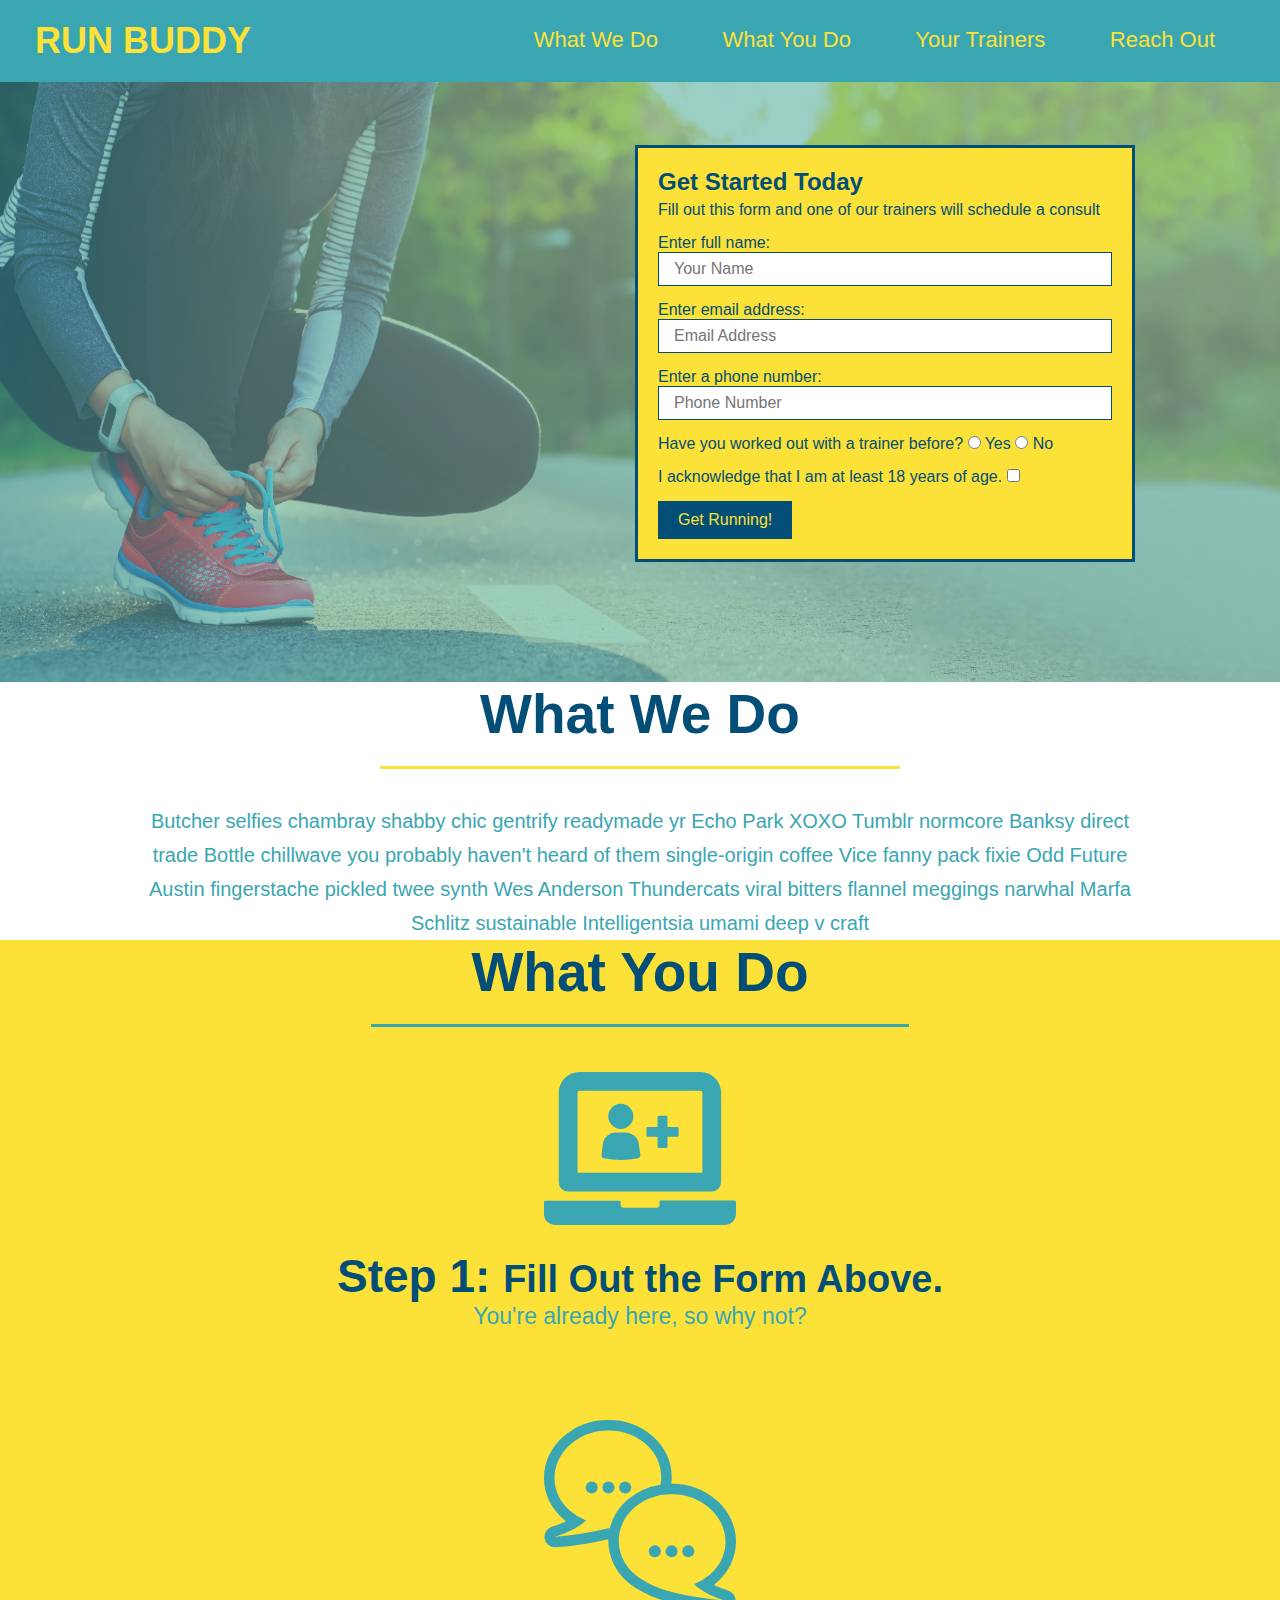
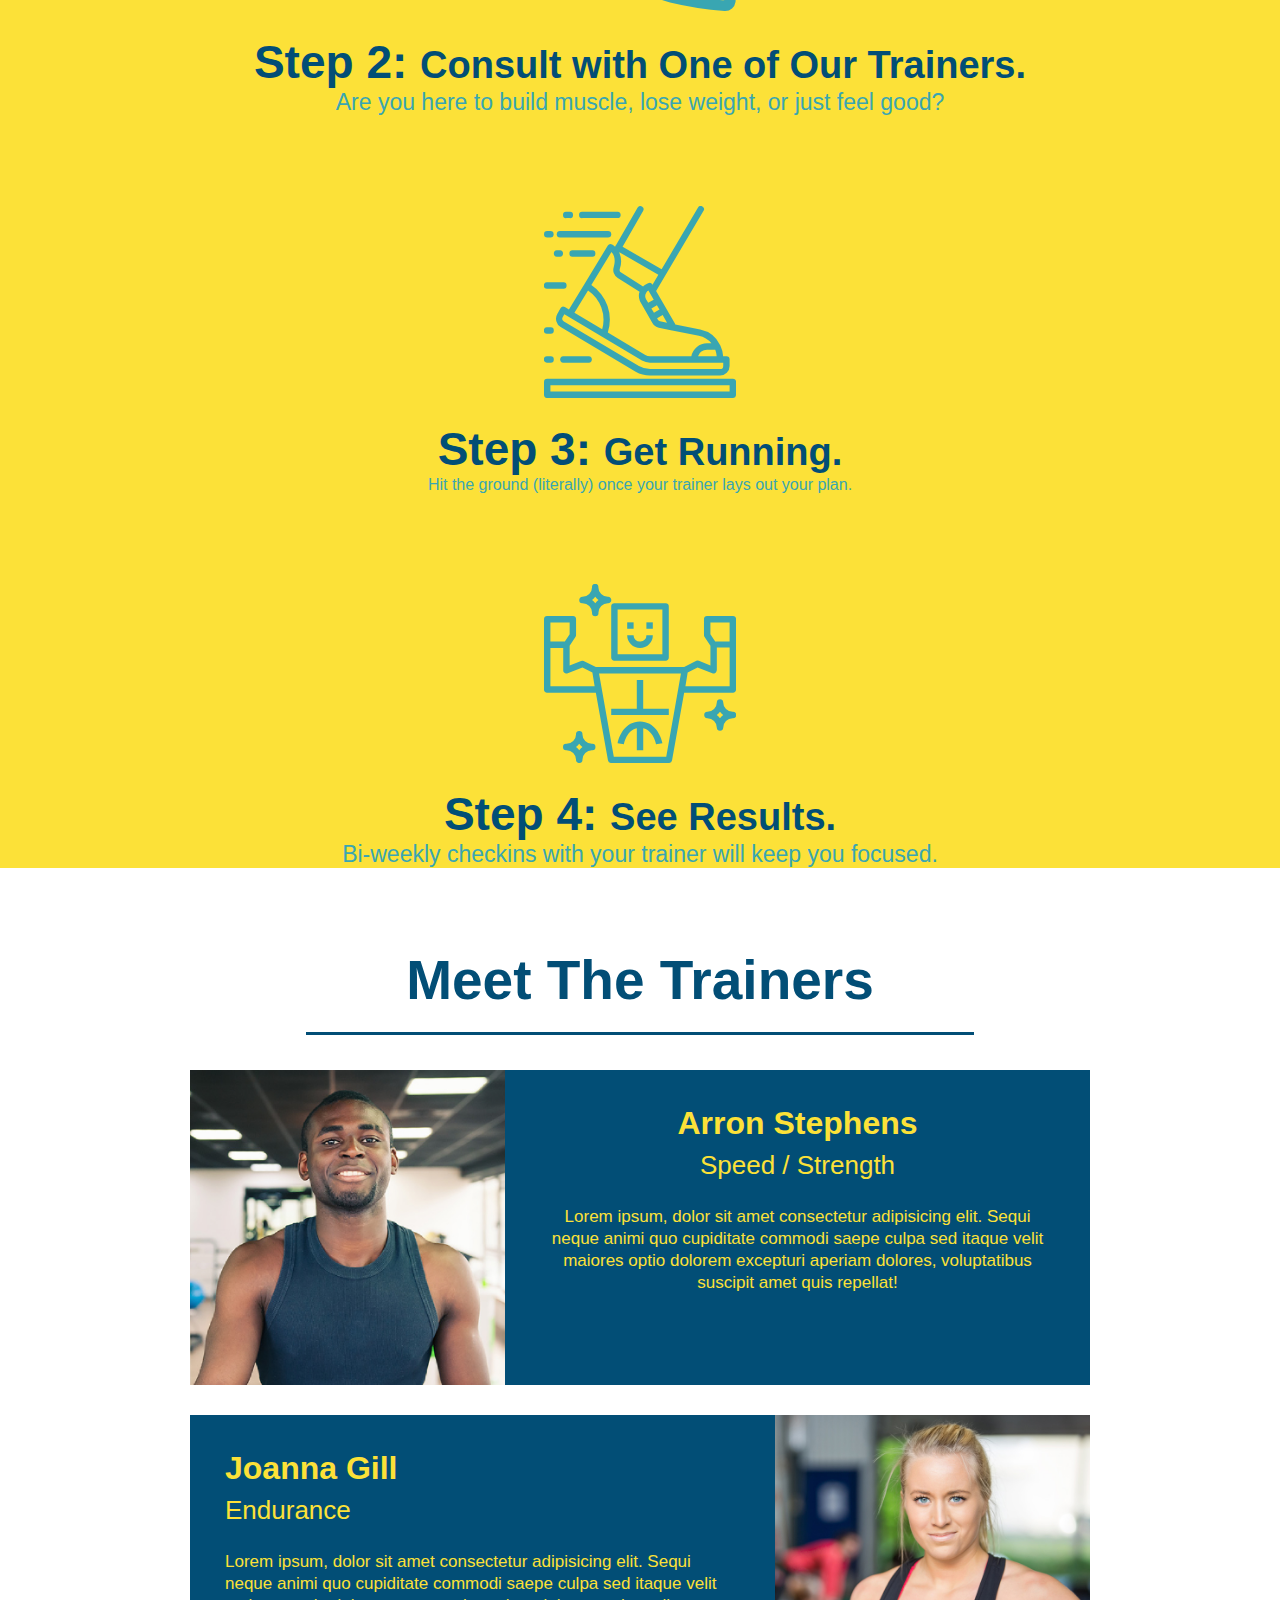
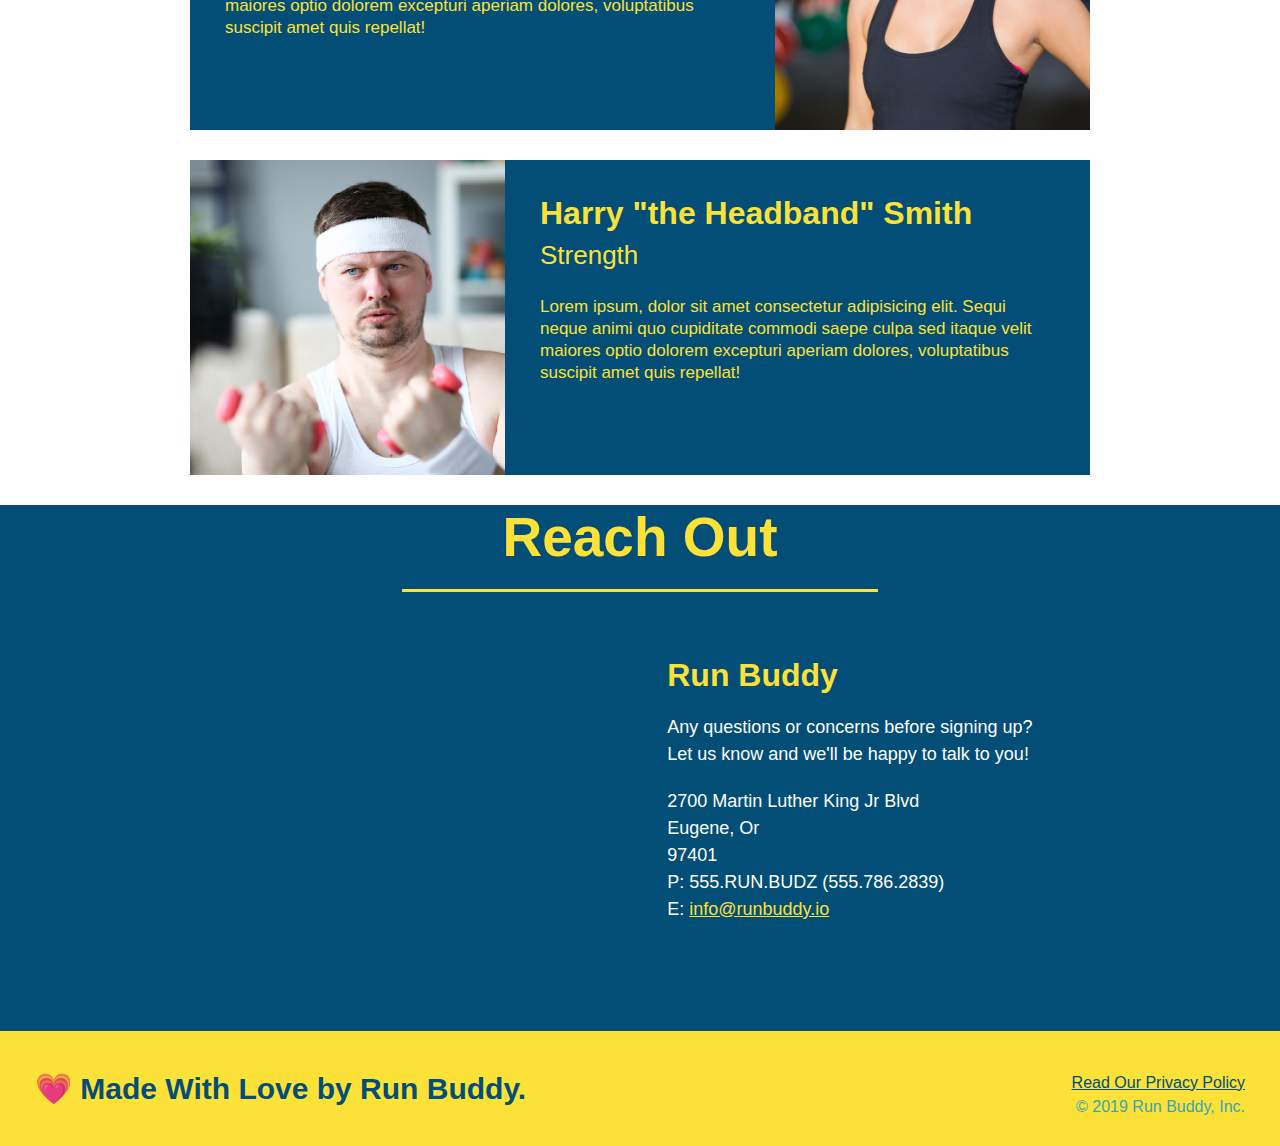
==== index.html @ 28080955 "text and map fixed" ====
<!DOCTYPE html>
<html lang="en">
    <head>
        <meta charset="UTF-8" />
        <title>Run Buddy</title>
        <link rel="stylesheet" href="./assets/css/style.css" />

    </head>
    <!--navigation-->
    <header>
        <h1>
            <h1>RUN BUDDY</h1>
        <nav>

            <!--unordered list element-->
            <ul>
                <!--list item element-->
                <li>
                    <!--anchor element-->
                    <a href="#what-we-do">What We Do</a>
                </li>
                <li>
                    <a href="#what-you-do">What You Do</a>
                </li>
                <li>
                    <a href="your-trainers">Your Trainers</a>
                </li>
                <li>
                    <a href="#reach-out">Reach Out</a>
                </li>
            </ul>

        </nav>
    </header>

    <!--hero/jumbotron-->
    <section class="hero">
        <div class="hero-form">
            <h3>Get Started Today</h3>
            <p>Fill out this form and one of our trainers will schedule a consult</p>
        <!--Add form element-->
        <form>
            <label for ="name">Enter full name:</label>
            <input type="text" placeholder="Your Name" name="name" id="name" class="form-input">
            <label for ="email">Enter email address:</label>
            <input type="email" placeholder="Email Address" name="email" id="email" class="form-input">
            <label for ="phone">Enter a phone number:</label>
            <input for="tel" placeholder="Phone Number" name="phone" id="phone" class="form-input">
            <p>
                Have you worked out with a trainer before?
                <input type="radio" name="trainer-confirm" id="trainer-yes" />
                <label for="trainer-yes">Yes</label>
                <input type="radio" name="trainer-confirm" id="trainer-no" />
                <label for="trainer-no">No</label>
            </p>
            <p>
                <label for="checkbox" >
                    I acknowledge that I am at least 18 years of age.
                </label>
                <input type="checkbox" name="age-confirm" id="checkbox" />
            </p>
            <button type="submit">
                Get Running!
            </button>
            
        </form>
        
        </div>

    </section>
    <!--end hero/jumbotron-->    

    <!--"what we do" section-->
    <section id="what-we-do" class="intro">
        <h2 class= "section-title primary-border">What We Do</h2>
        <p>
            Butcher selfies chambray shabby chic gentrify readymade yr Echo Park XOXO Tumblr normcore Banksy direct trade Bottle chillwave you probably haven't heard of them single-origin coffee Vice fanny pack fixie Odd Future Austin fingerstache pickled twee synth Wes Anderson Thundercats viral bitters flannel meggings narwhal Marfa Schlitz sustainable Intelligentsia umami deep v craft  
        </p>
    </section>

    <!--"what you do" section-->
    <section id="what-you-do" class="steps">
        <h2 class="section-title secondary-border">What You Do</h2>
            <div>
                <img src="./assets/images/step-1.svg" alt=" " />
                <h3>Step 1: <span>Fill Out the Form Above.</span></h3>
                <p>You're already here, so why not?</p>
            </div>
            <div>
                <img src="./assets/images/step-2.svg" alt=" " />
                <h3>Step 2: <span>Consult with One of Our Trainers.</span></h3>
                <p>Are you here to build muscle, lose weight, or just feel good?</p>
            </div>
            <div>
                <img src="./assets/images/step-3.svg" alt=" " />
                <h3>Step 3: <span>Get Running.</span></h3>
                <pg>Hit the ground (literally) once your trainer lays out your plan.</pg>
            </div>
            <div>
                <img src="./assets/images/step-4.svg" alt=" " />
                <h3>Step 4: <span>See Results.</span></h3>
                <p>Bi-weekly checkins with your trainer will keep you focused.</p>
            </div>
    </section>

    <!--"meet the trainers" section-->
    <section id="your-trainers" class="trainers">
        <h2 class="section-title primary-border">
            Meet The Trainers
        </h2>
        <article class="trainer">
            <img src="./assets/images/trainer-1.jpg" alt="Arron Stephens in his workout clothes, ready to pump iron" />
            <div class="trainer-bio text-left">
                <h3>Arron Stephens</h3>
                <h4>Speed / Strength</h4>
                <p>
                    Lorem ipsum, dolor sit amet consectetur adipisicing elit. Sequi neque animi quo cupiditate commodi saepe culpa sed
                    itaque velit maiores optio dolorem excepturi aperiam dolores, voluptatibus suscipit amet quis repellat!
                </p>
            </div>
        </section>   
        <!--second trainer bio-->
        <article class="trainer">
            <div class="trainer-bio text-right">
                <h3>Joanna Gill</h3>
                <h4>Endurance</h4>
                <p>
                Lorem ipsum, dolor sit amet consectetur adipisicing elit. Sequi neque animi quo cupiditate commodi saepe culpa sed
                itaque velit maiores optio dolorem excepturi aperiam dolores, voluptatibus suscipit amet quis repellat!
                </p>
            </div>
            <img src="./assets/images/trainer-2.jpg" alt="Joanna Gill cooling off after a workout" />
        </article>
            
        <!-- third trainer bio -->
        <article class="trainer">
            <img src="./assets/images/trainer-3.jpg" alt="Harry Smith wearing a headband and lifting comically small pink weights" />
            <div class="trainer-bio text-left">
            <h3>Harry "the Headband" Smith</h3>
            <h4>Strength</h4>
            <p>
                Lorem ipsum, dolor sit amet consectetur adipisicing elit. Sequi neque animi quo cupiditate commodi saepe culpa sed
                itaque velit maiores optio dolorem excepturi aperiam dolores, voluptatibus suscipit amet quis repellat!
            </p>
            </div>
        </article>
    </section>

    <!--"reach out" section-->
    <section id="reach-out" class="contact">
        <h2 class="section-title secondary-border">Reach Out</h2>
        <div class="contact-info">
            <iframe src="https://www.google.com/maps/embed?pb=!1m18!1m12!1m3!1d2867.215203507116!2d-123.07068118426729!3d44.05826463416043!2m3!1f0!2f0!3f0!3m2!1i1024!2i768!4f13.1!3m3!1m2!1s0x54c11e16a666c187%3A0x4b0f75570ba1c0d8!2sAutzen%20Stadium!5e0!3m2!1sen!2sus!4v1651643103341!5m2!1sen!2sus"
            style="border:0;"
            allowfullscreen=""
            loading="lazy">
            </iframe>
            <div>
            <h3>Run Buddy</h3>
            <p>
                Any questions or concerns before signing up?
                <br />
                Let us know and we'll be happy to talk to you!
            </p>
            <address>
                2700 Martin Luther King Jr Blvd <br />
                Eugene, Or <br />
                97401 <br />
                P: 555.RUN.BUDZ (555.786.2839)<br/>
                E: <a href="mailto:info@runbuddy.io">info@runbuddy.io</a>
        
            </address>
        </div>
    </section>

    <!--footer-->
    <footer>
        <div>
            <a href="#">Read Our Privacy Policy</a><br />
            &copy; 2019 Run Buddy, Inc.
        </div>
        <h2>&#128151 Made With Love by Run Buddy.</h2>
    </footer>
</html>
---- assets/css/style.css ----
* {
    margin: 0;
    padding: 0;
    box-sizing: border-box;
}

body {
    /* font color for the webpage */
    font-family: Helvetica, Arial, sans-serif;
    color: #39a6b2;
}

/*applying style to the header */
header {
    padding: 20px 35px;
    background-color: #39a6b2;
}

/*font style/color for header */
header h1 {
    font-weight: bold;
    font-size: 36px;
    color: #fce138;
    margin: 0;
    display: inline;
}

/*url color */
header a {
    text-decoration: none;
    color: #fce138;
}

/* styling header nav */
header nav {
    float: right;
    margin: 7px 0;
}

header nav ul li {
    display: inline; 
}

header nav ul li a {
    margin: 0 30px;
    font-weight: lighter;
    font-size: 22px;
}
/* footer color */
footer {
    background: #fce138;
    width: 100%;
    padding: 40px 35px;
}

/* "made with love by run buddy" font in footer */
footer h2 {
    display: inline;
    color: #024e76;
    font-size: 30px;
    margin: 0;
}

/* footer text alignment */
footer div {
    float: right;
    line-height: 1.5;
    text-align: right;
}

/* footer color */
footer a {
    color: #024e76;
}

/*Hero Style Start */
.hero {
    background-image: url("../images/hero-bg.jpg");
    padding: 60px;
    height: 600px;
    background-size: cover;
    background-position: center;
    position: relative;
}

.hero-form{
    background-color: #fce138;
    padding: 20px;
    width: 500px;
    color: #024e76;
    border: 3px solid #024e76;
    position: absolute;
    bottom: 120px;
    right: 140px;
}

.hero-form p {
    margin: 5px 0 15px 0;
}

.hero-form h3 {
    font-size: 24px;
    margin: 0;
}

.form-input {
    border: 1px solid #024e76;
    display: block;
    padding: 7px 15px;
    font-size: 16px;
    color: #024e76;
    width: 100%;
    margin-bottom: 15px;
}

.hero-form {
    margin: 0 5px;
}

.hero-form button {
    color: #fce138;
    background-color: #024e76;
    border: none;
    padding: 10px 20px;
    font-size: 16px;
}

.intro {
    text-align: center;
}

.intro h2 {
    font-size: 55px;
    color: #024e76;
    margin-bottom: 35px;
    padding: 0 100px 20px 100px;
    border-bottom: 3px solid;
    border-color: #fce138;
}

.intro h2 {
    /*add this alongside your declarations */
    display: inline-block;
}

.intro p {
    line-height: 1.7;
    color: #39a6b2;
    width: 80%;
    font-size: 20px;
}

.intro p {
    margin: 0 auto;
}

.steps {
    text-align: center;
    background: #fce138;
}

.steps h2 {
    display: inline-block;
}

.steps h2 {
    font-size: 55px;
    color: #024e76;
    margin-bottom: 35px;
    padding: 0 100px 20px 100px;
    border-bottom: 3px solid; 
    border-color: #39a6b2;
}

.section-title {
    font-size: 55px;
    color: #024e76;
    margin-bottom: 35px;
    padding: 0 100px 20px 100px;
    border-bottom: 3px 0;
    display: inline-block 
}

.primary-border {
    border-color: #fce138;
} 

.secondary-border {
    border-color: #39a6b2;
}

.steps div {
    margin-bottom: 80px;
}

.steps img {
    width: 15%;
    margin: 10px 0;
}

.steps h3 {
    color: #024e76;
    font-size: 46px;
    margin-top: 10px;
}

.steps p {
    color: #39a6b2;
    font-size: 23px;
}

.steps span {
    font-size: 38px;
}

.trainers {
    text-align: center;
}

.trainer {
    width: 900px;
    margin: 0 auto 30px auto;
    background: #024e76;
    color: #fce138;
    overflow: auto;
}

.trainer img {
    width: 35%;
    float: left;
}

.trainer-bio {
    padding: 35px;
    float: left;
    width: 65%;
}

.text left {
    text-align: left;
}

.text right {
    text-align: right;
}

.trainer-bio h3 {
    font-size: 32px;
    margin-bottom: 8px;
}

.trainer-bio h4 {
    font-weight: lighter;
    font-size: 26px;
    margin-bottom: 25px;
}

.trainer-bio p {
    font-size: 17px;
    line-height: 1.3;
}

.trainer img {
    float: left;
}

.trainer p {
    float: right;
}

.trainer-2 img {
    float: right;
}

.trainer-2 p {
    float: left;
}

.section-title {
    font-size: 55px;
    display: inline-block;
    padding: 0 100px 20px 100px;
    border-bottom: 3px solid;
    margin-bottom: 35px;
    color: #024e76;
}

.contact {
    text-align: center;
    background: #024e76;
}

.contact h2 {
    color: #fce138;
}

.contact-info iframe {
    width: 400px;
    height: 400px;
}

.contact-info div {
    width: 410px;
    display: inline-block;
    vertical-align: top;
    text-align: left;
    margin: 30px 0 0 60px;
    color: white;
}

.contact-info h3 {
    color: #fce138;
    font-size: 32px;
}

.contact-info p, .contact-info address {
    margin: 20px 0;
    line-height: 1.5;
    font-size: 18px;
    font-style: normal; 
    color: white;
}

.contact-info a {
    color: #fce138;
}
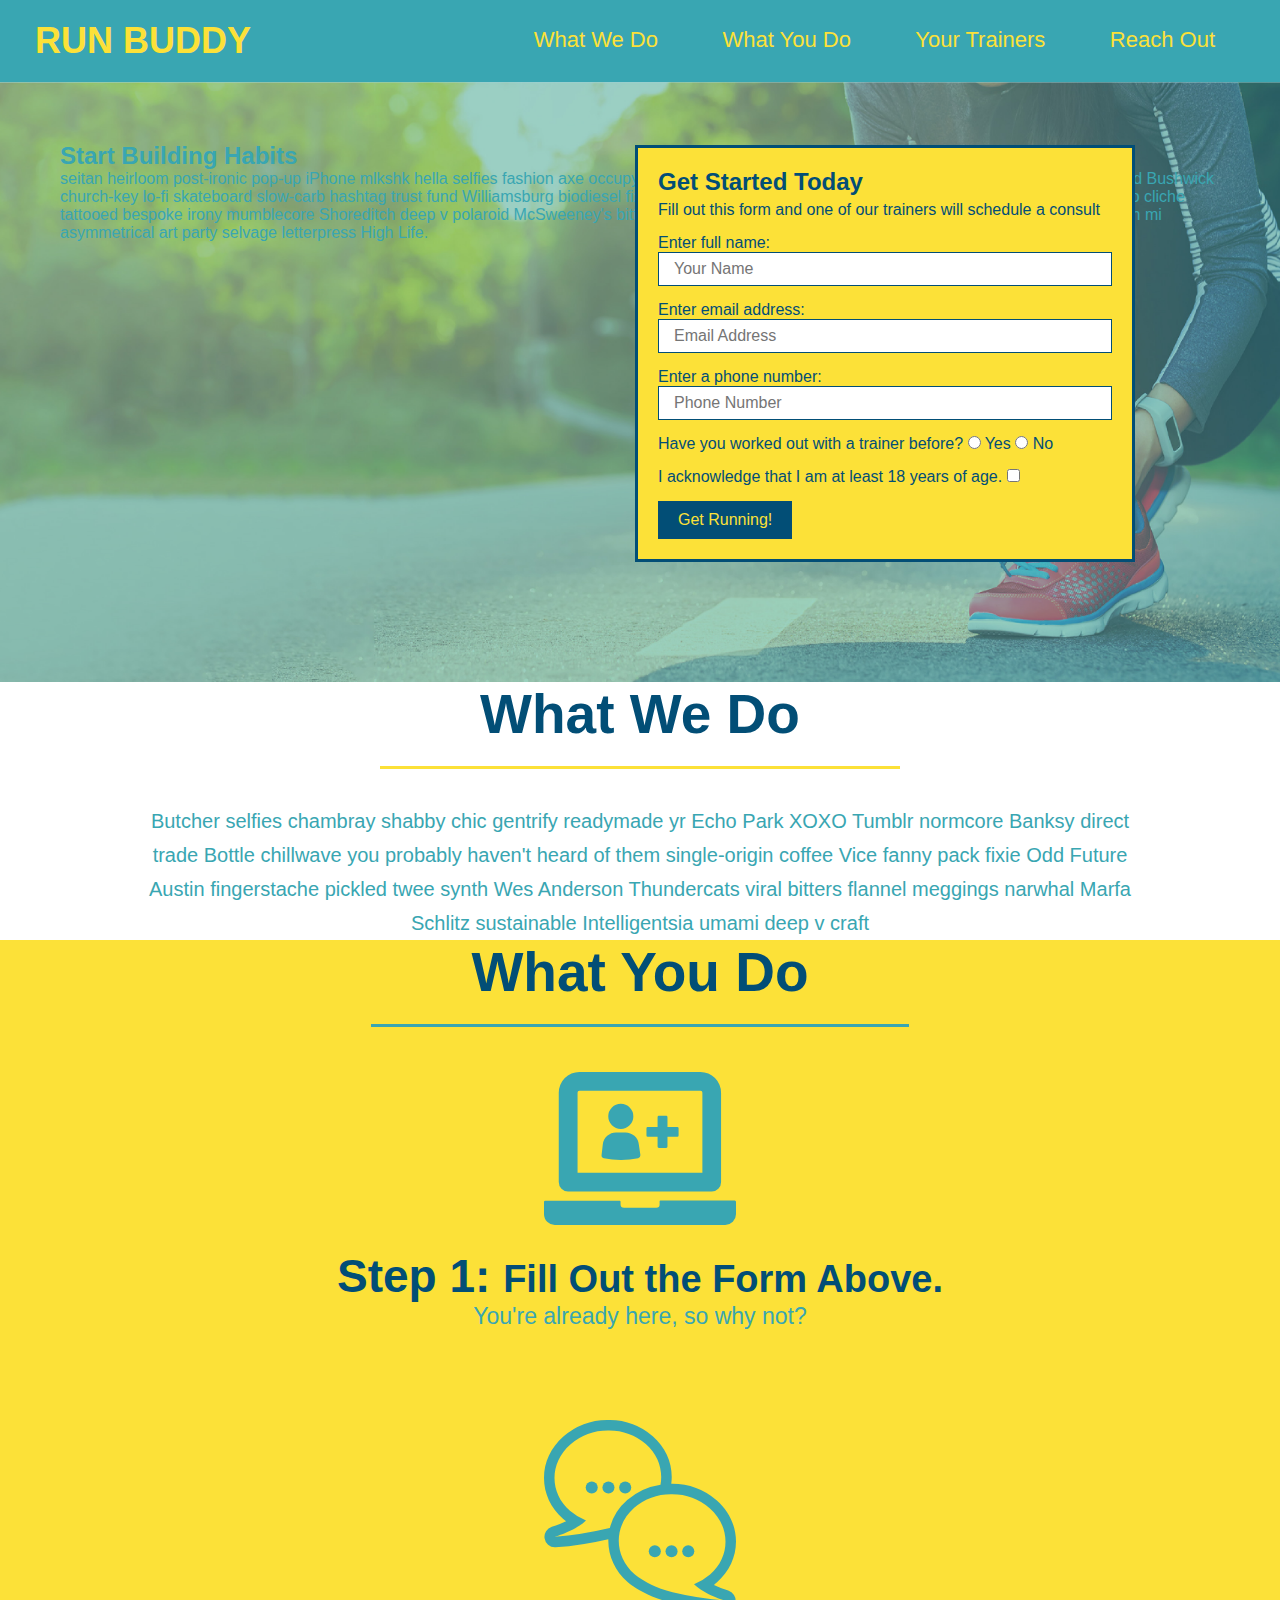
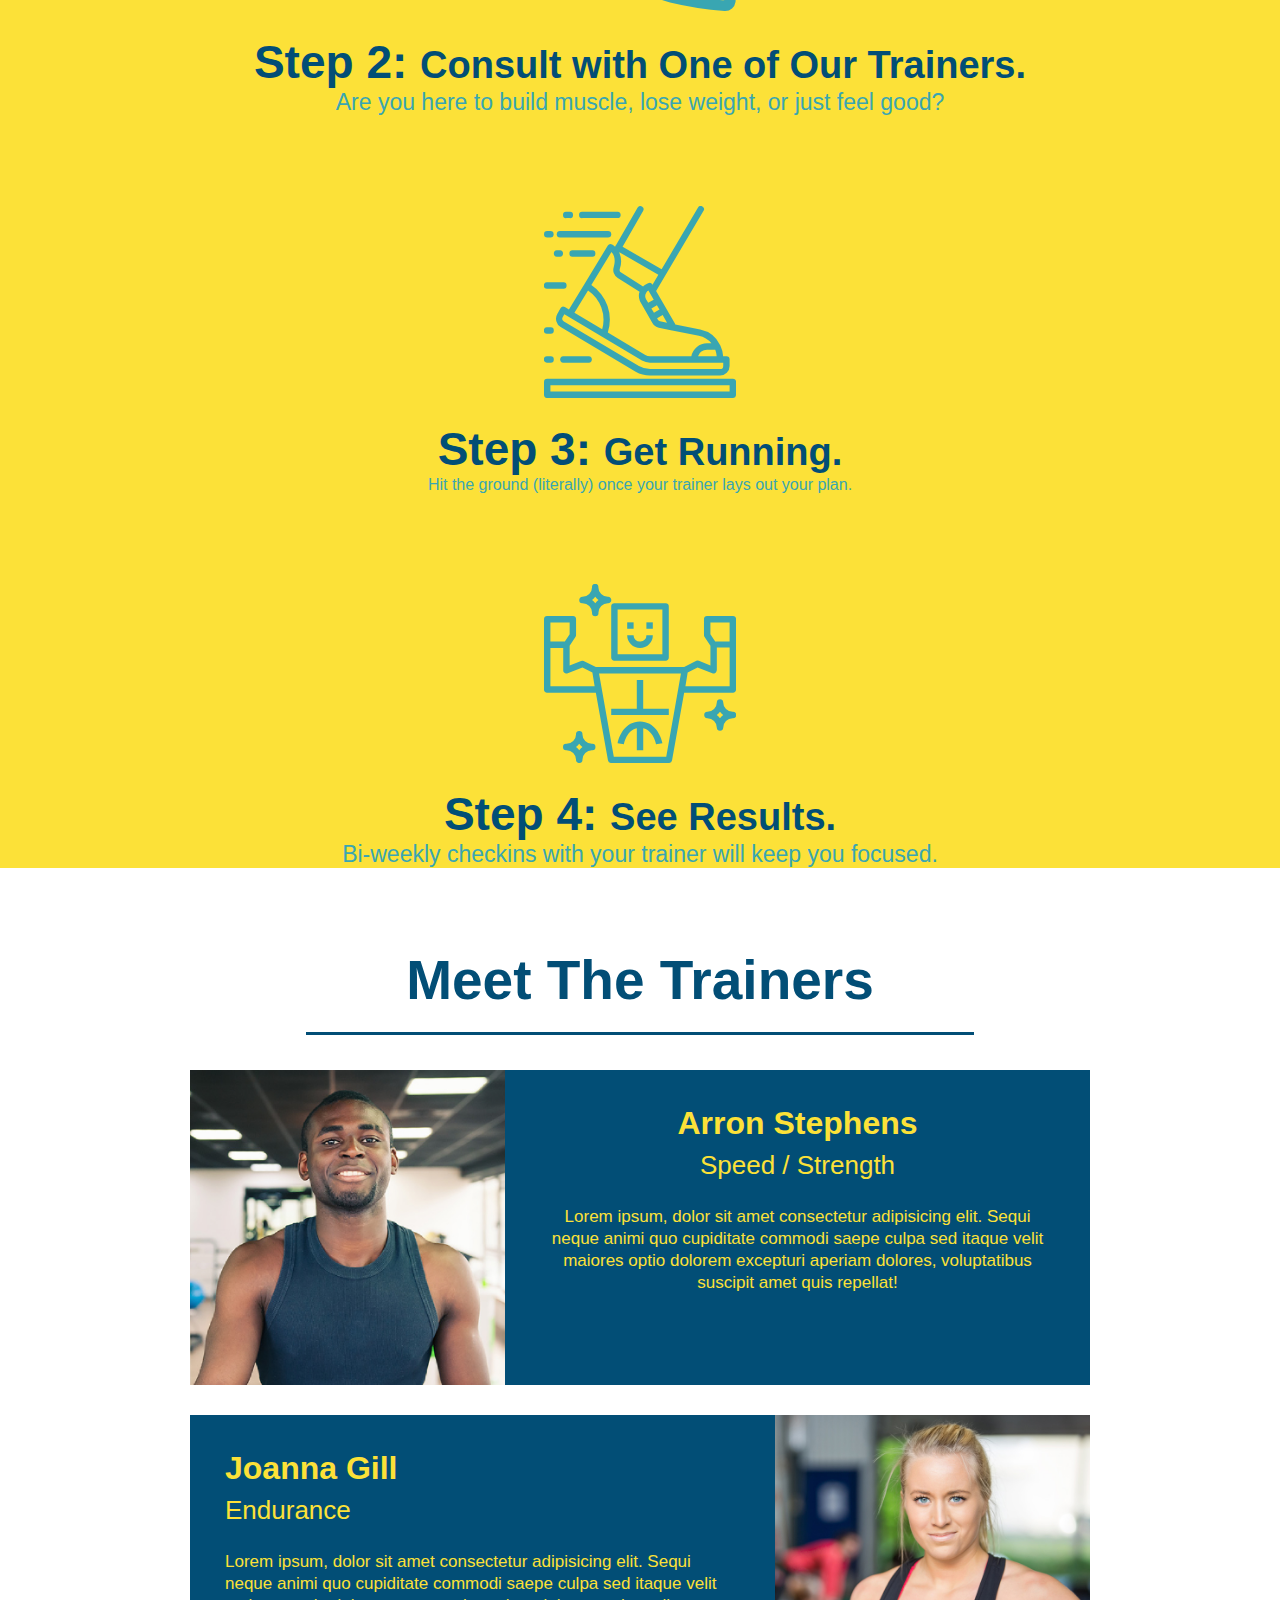
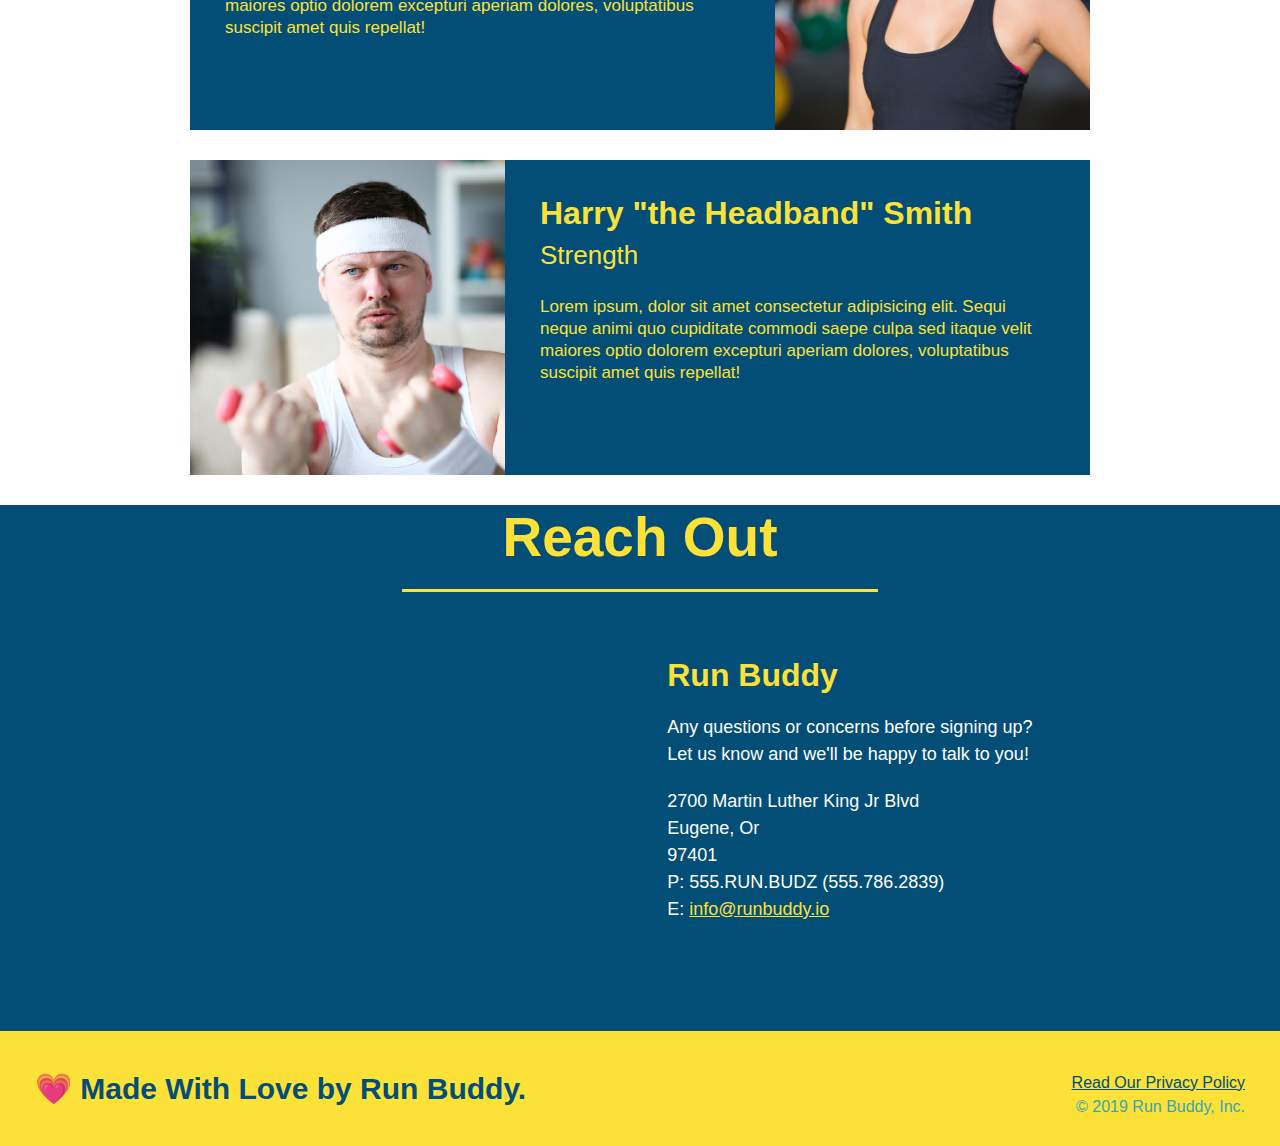
==== commit 7e0b9490: "add content to hero, replaced bg image" ====
--- a/index.html
+++ b/index.html
@@ -35,6 +35,10 @@
 
     <!--hero/jumbotron-->
     <section class="hero">
+        <div class="hero-heading">
+            <h2>Start Building Habits</h2>
+            <p>seitan heirloom post-ironic pop-up iPhone mlkshk hella selfies fashion axe occupy readymade put a bird on it messenger bag Wes Anderson Schlitz plaid Bushwick church-key lo-fi skateboard slow-carb hashtag trust fund Williamsburg biodiesel fixie farm-to-table 8-bit banjo XOXO Banksy chillwave bicycle rights retro cliche tattooed bespoke irony mumblecore Shoreditch deep v polaroid McSweeney's bitters cray gentrify tofu Marfa you probably haven't heard of them yr banh mi asymmetrical art party selvage letterpress High Life.
+            </p>
         <div class="hero-form">
             <h3>Get Started Today</h3>
             <p>Fill out this form and one of our trainers will schedule a consult</p>
--- a/assets/css/style.css
+++ b/assets/css/style.css
@@ -75,7 +75,7 @@
 
 /*Hero Style Start */
 .hero {
-    background-image: url("../images/hero-bg.jpg");
+    background-image: url("../images/flipped-hero-image.jpg");
     padding: 60px;
     height: 600px;
     background-size: cover;
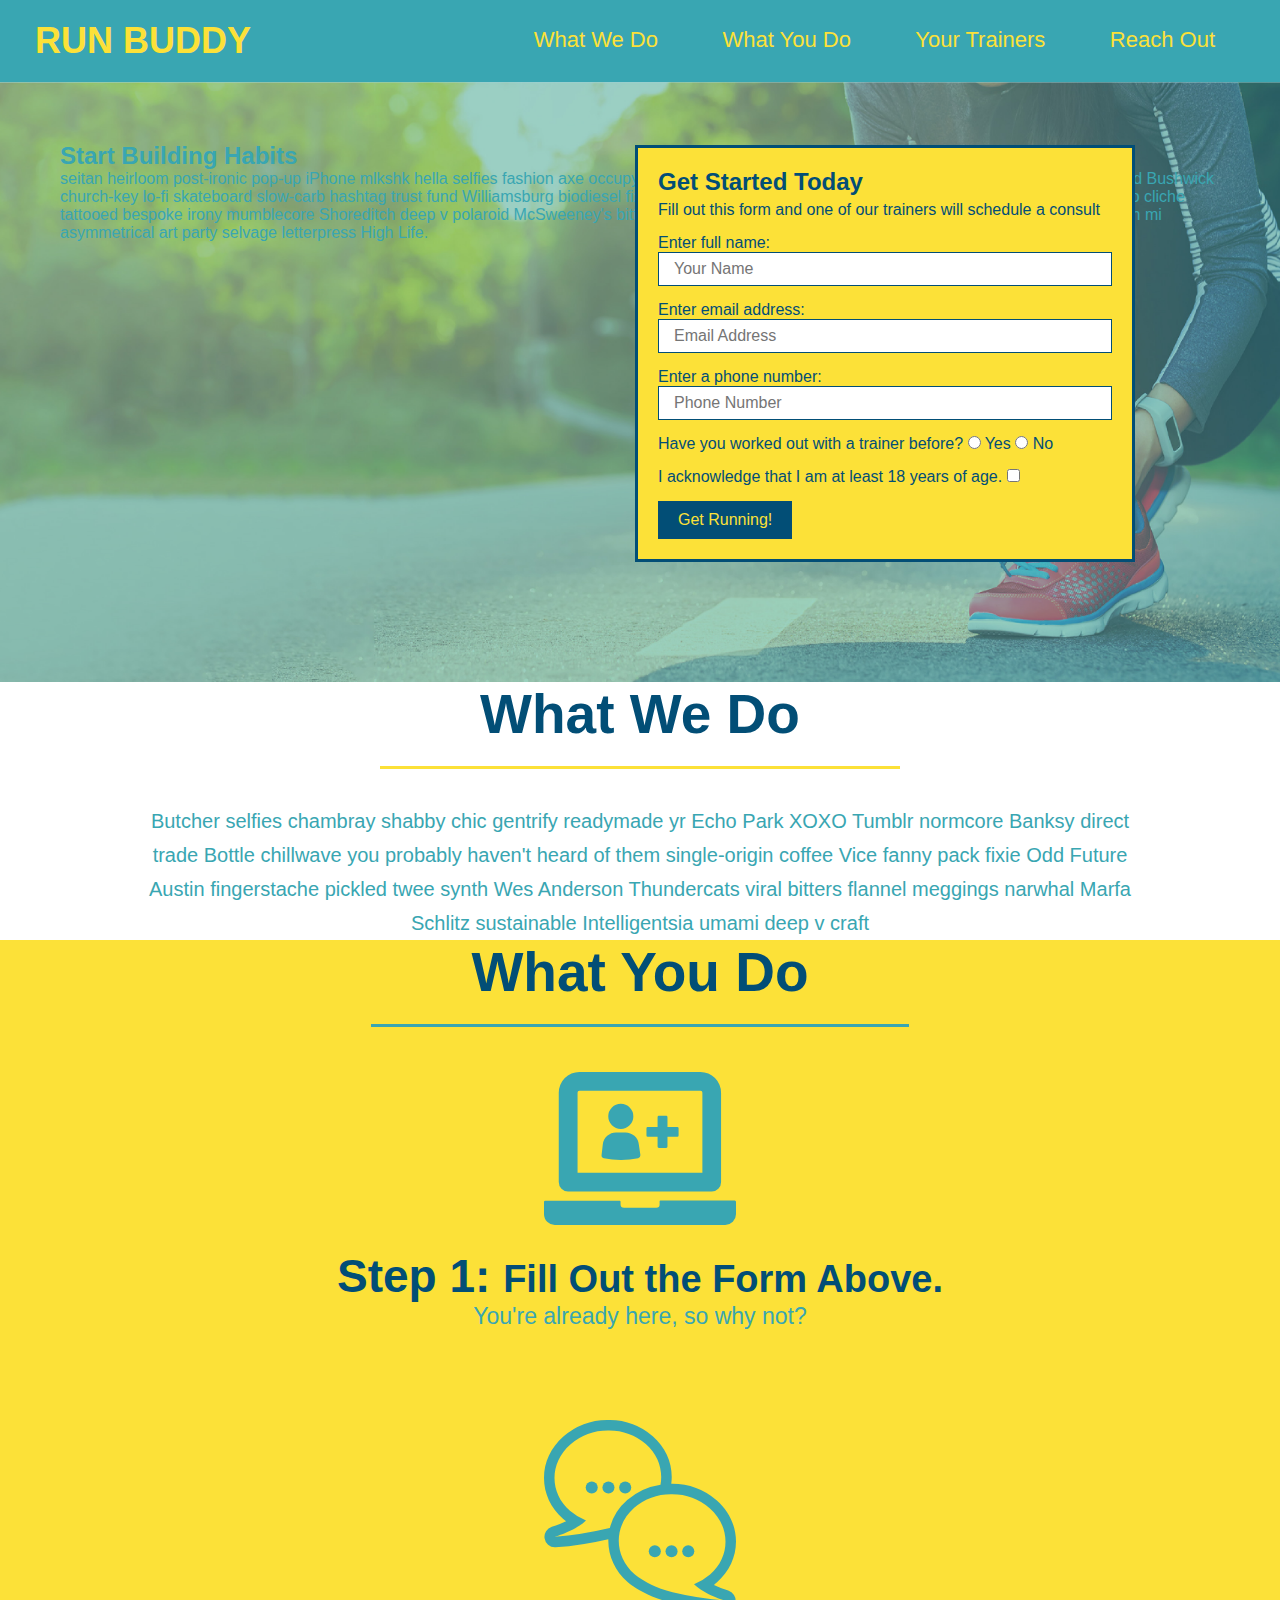
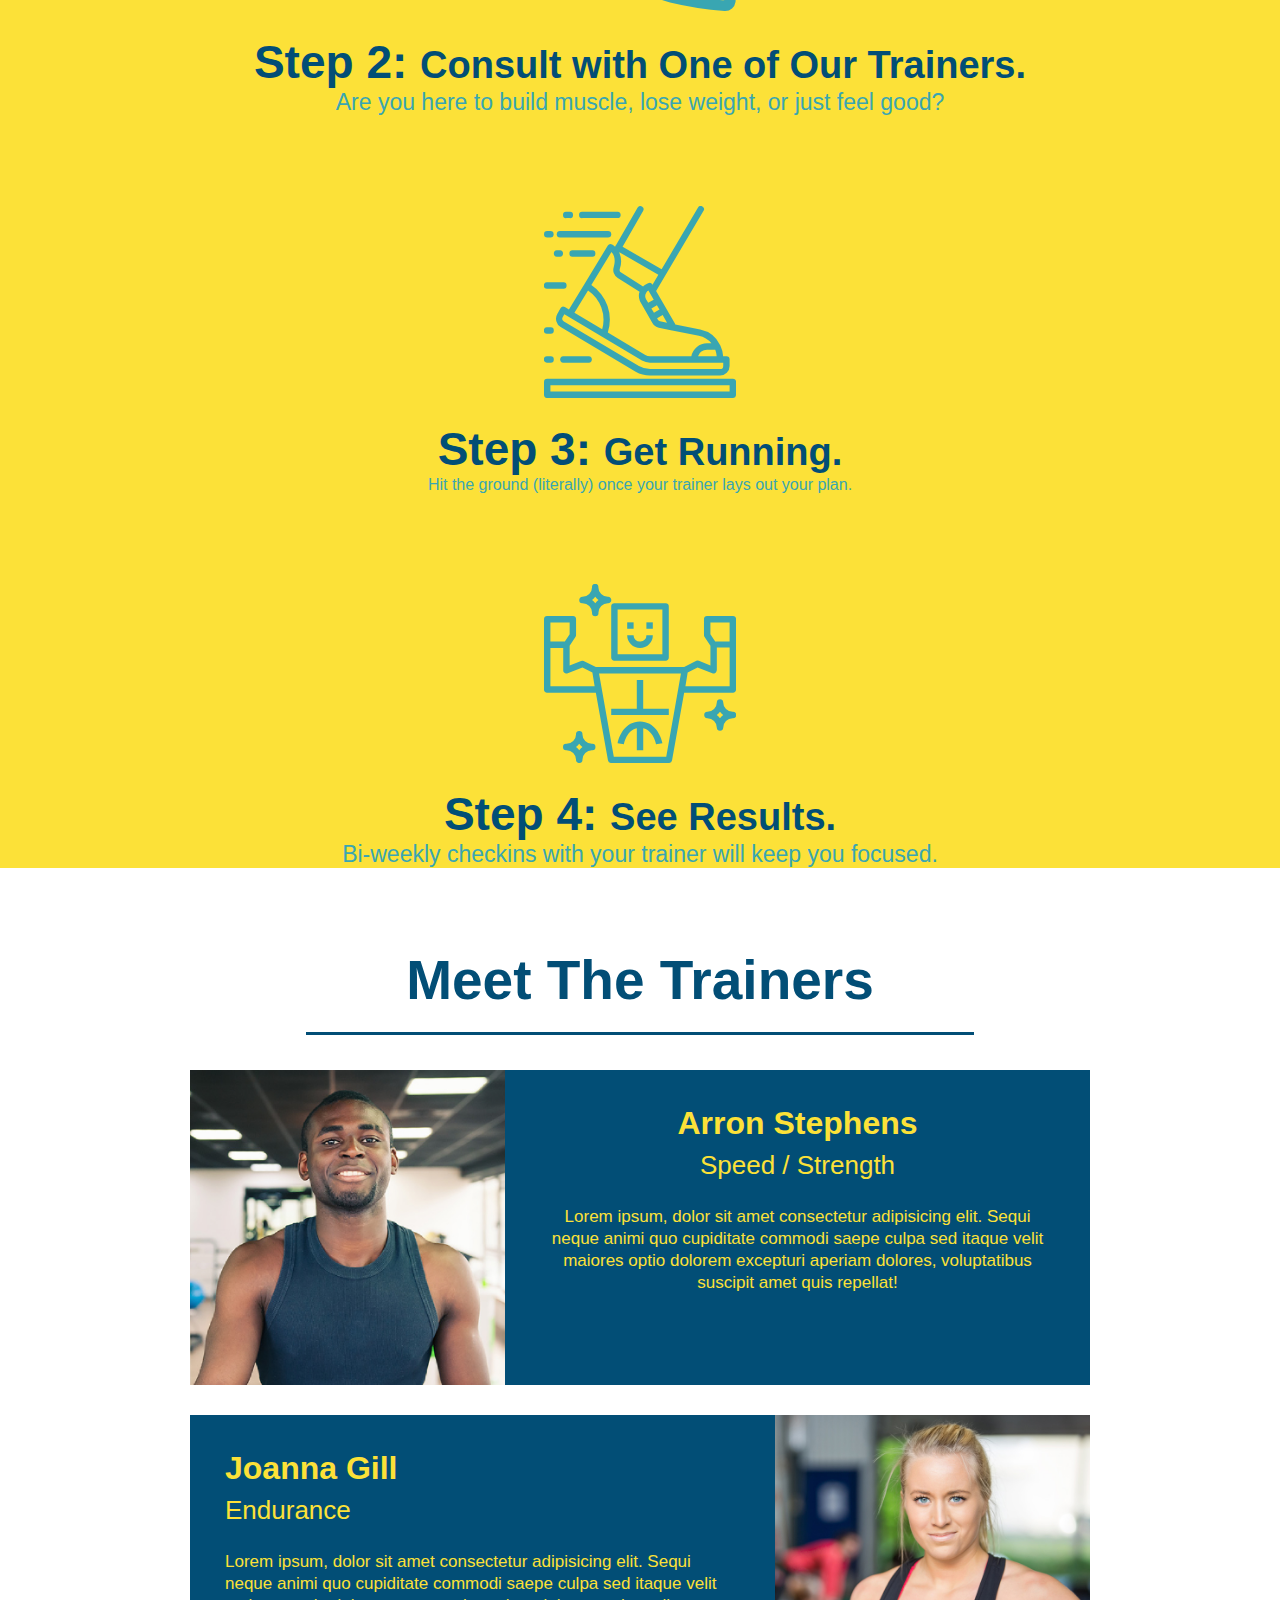
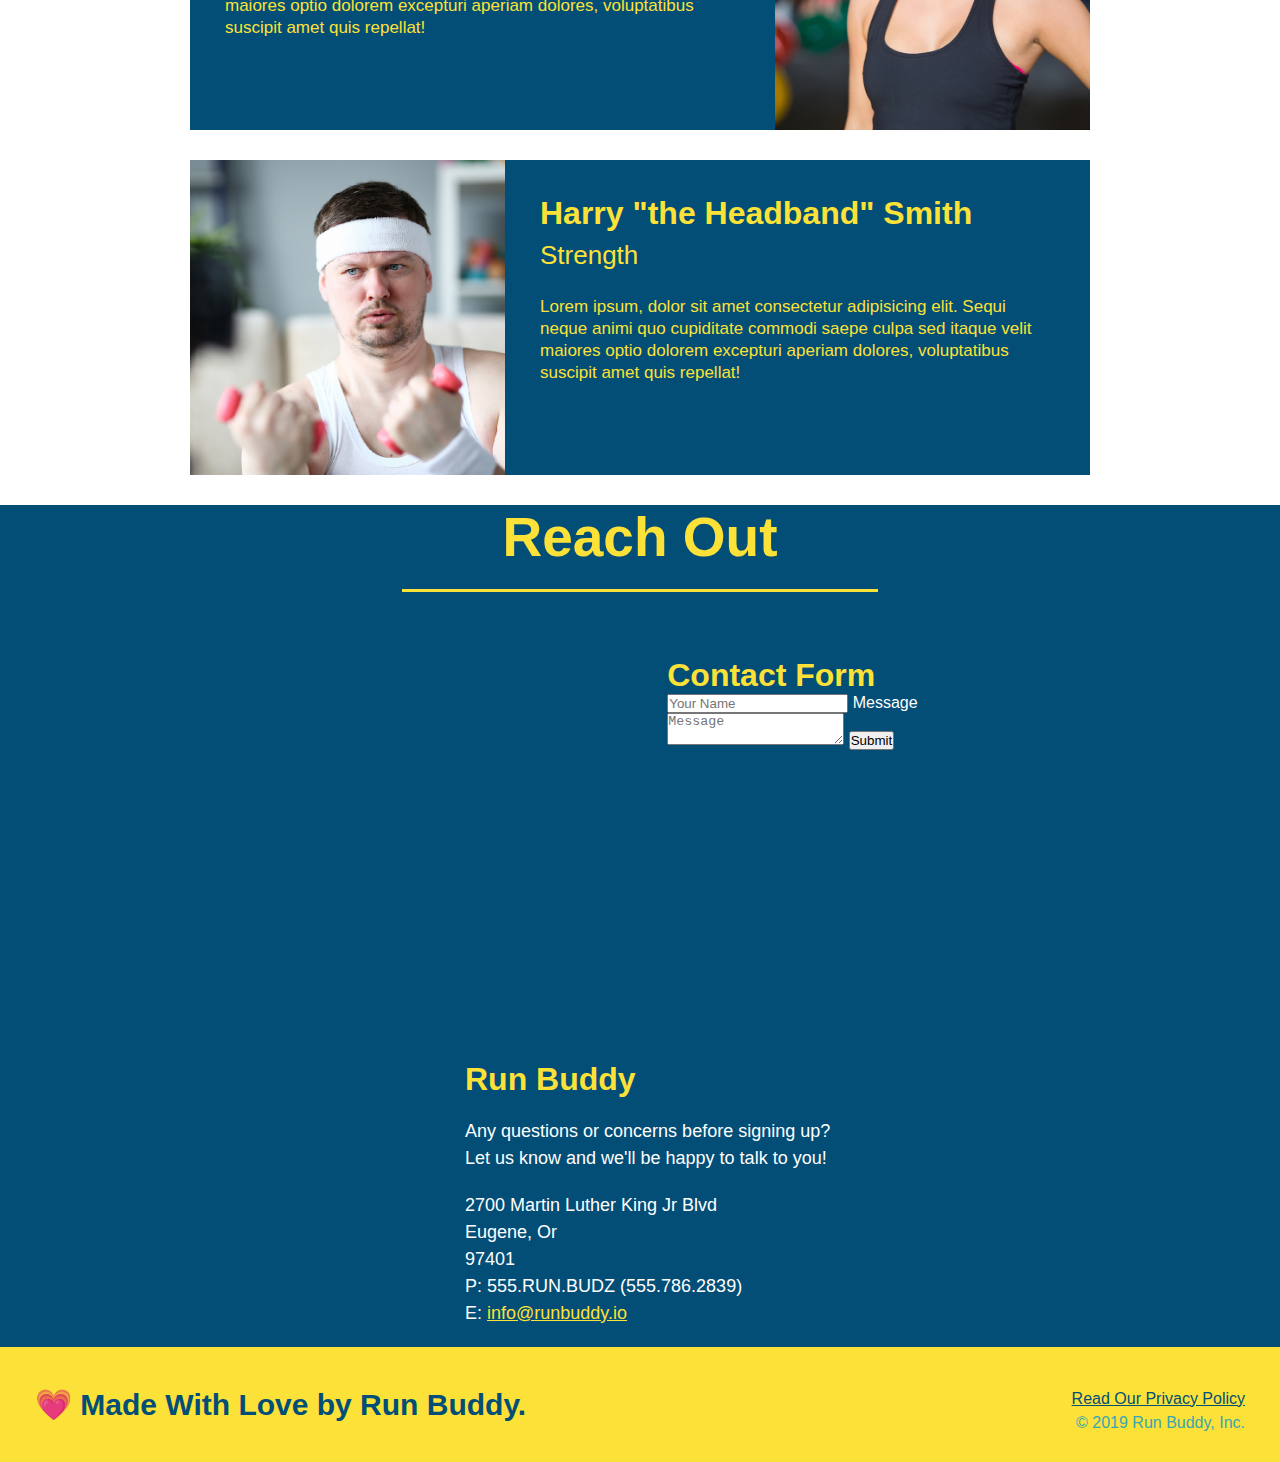
==== commit a9306011: "add contact form" ====
--- a/index.html
+++ b/index.html
@@ -159,6 +159,18 @@
             allowfullscreen=""
             loading="lazy">
             </iframe>
+            <div class="contact-form">
+                <h3>Contact Form</h3>
+                <form>
+                    <label for="contact-name"></label>
+                    <input type="text" id="contact-name" placeholder="Your Name" />
+
+                    <label for="contact-message">Message</label>
+                    <textarea id="contact-message" placeholder="Message"></textarea>
+
+                    <button type="submit">Submit</button>
+                </form>
+            </div>
             <div>
             <h3>Run Buddy</h3>
             <p>
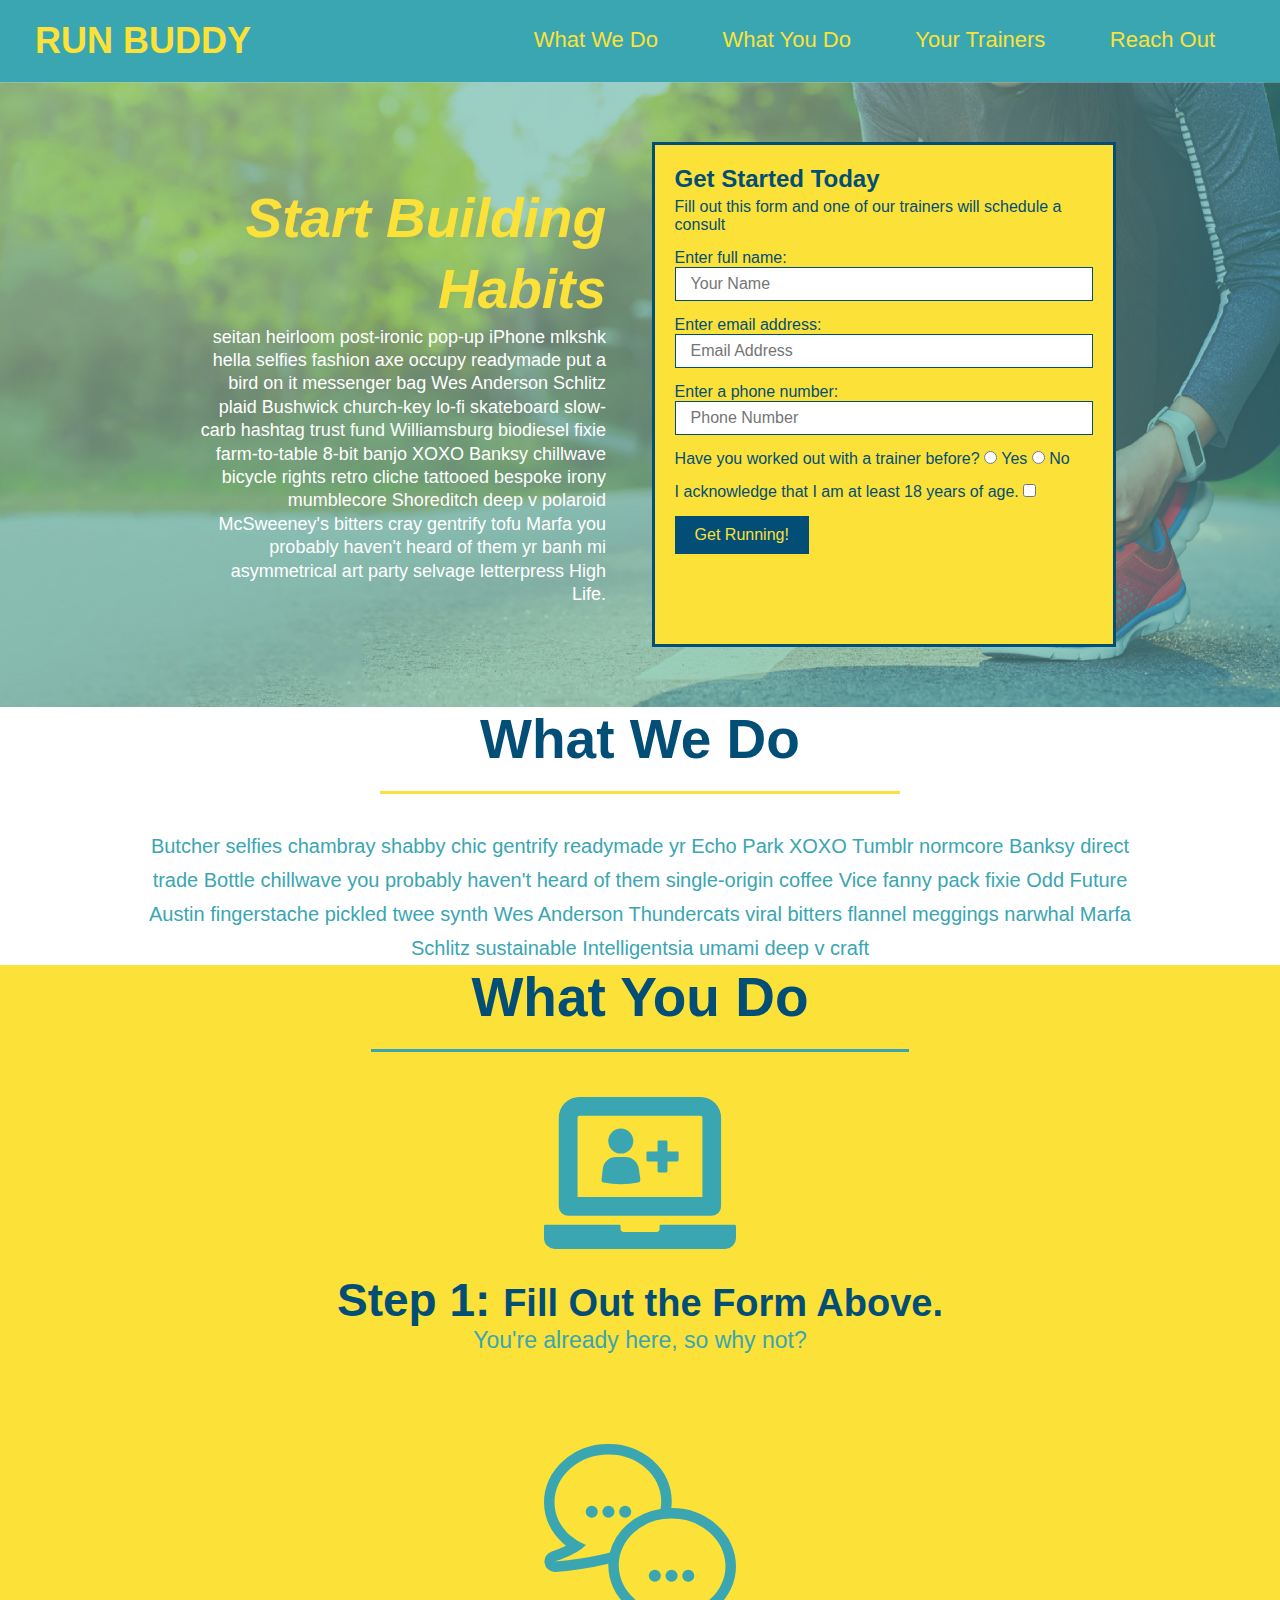
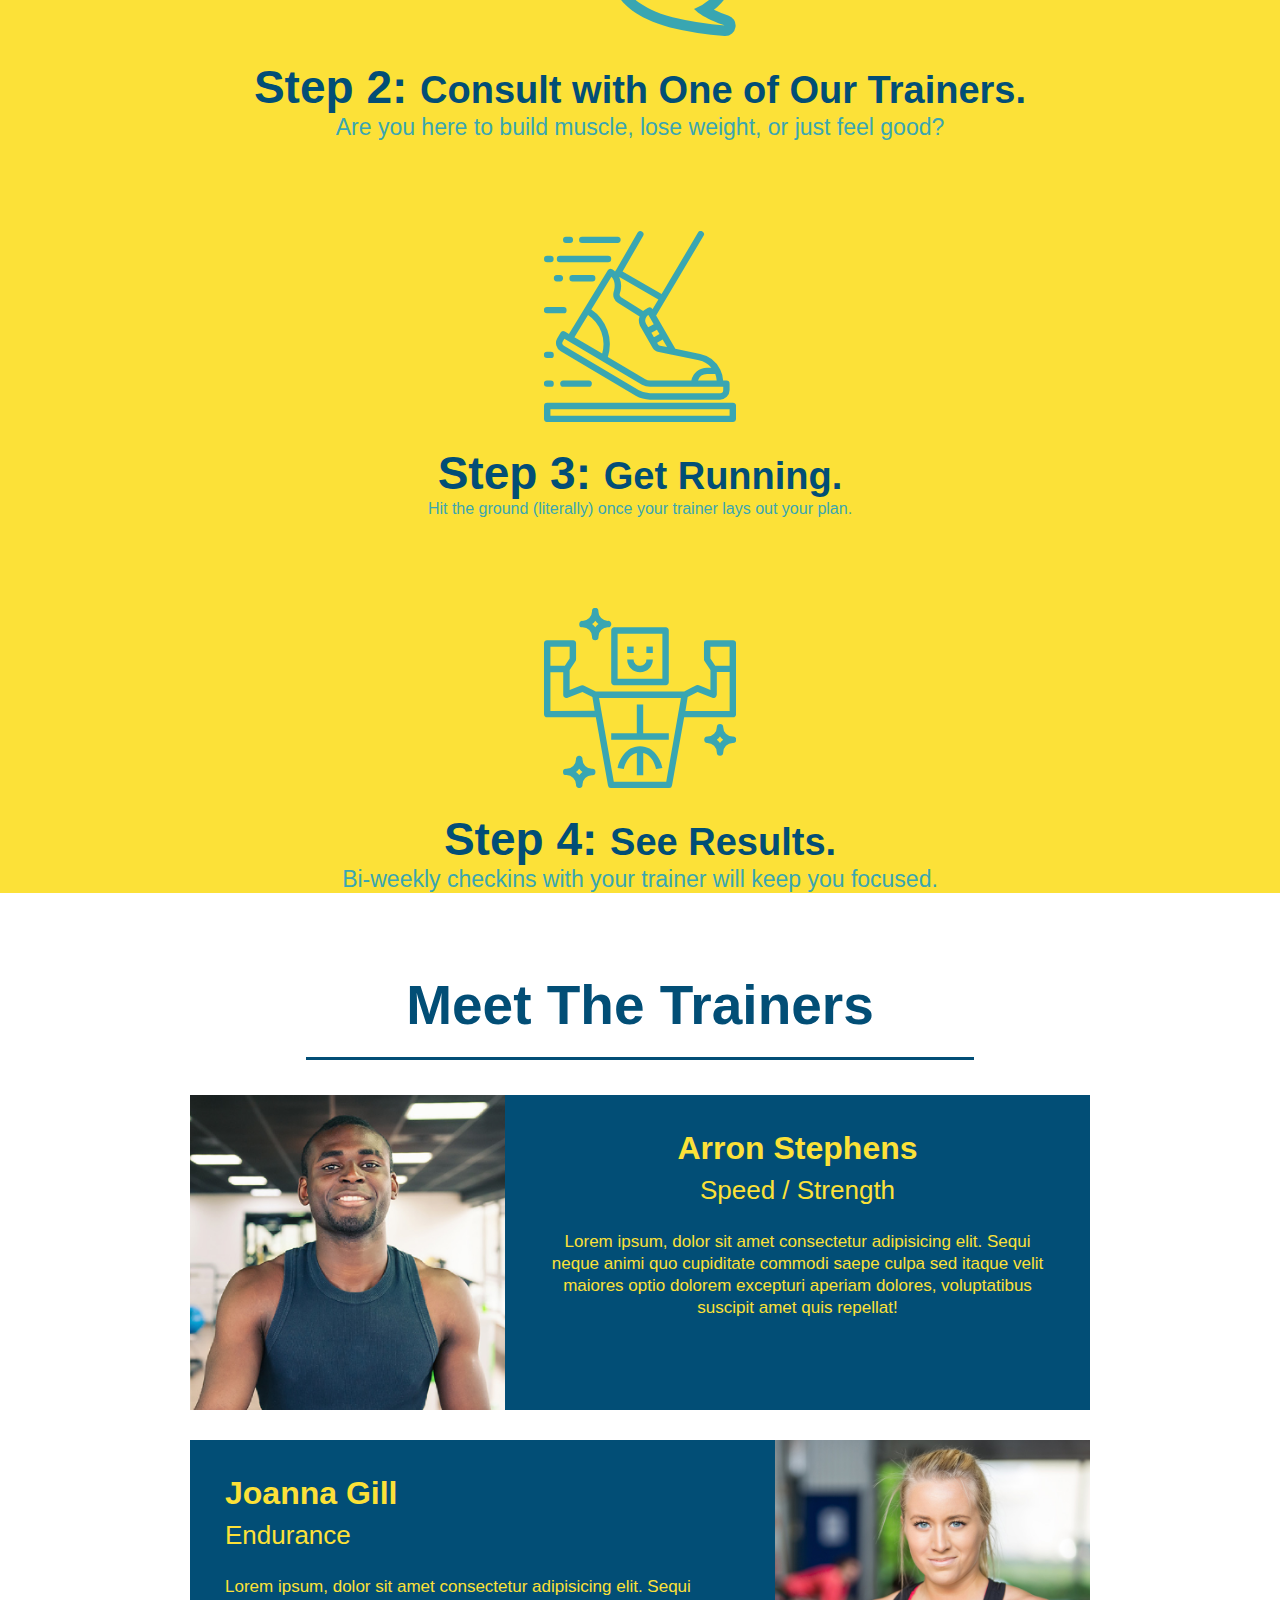
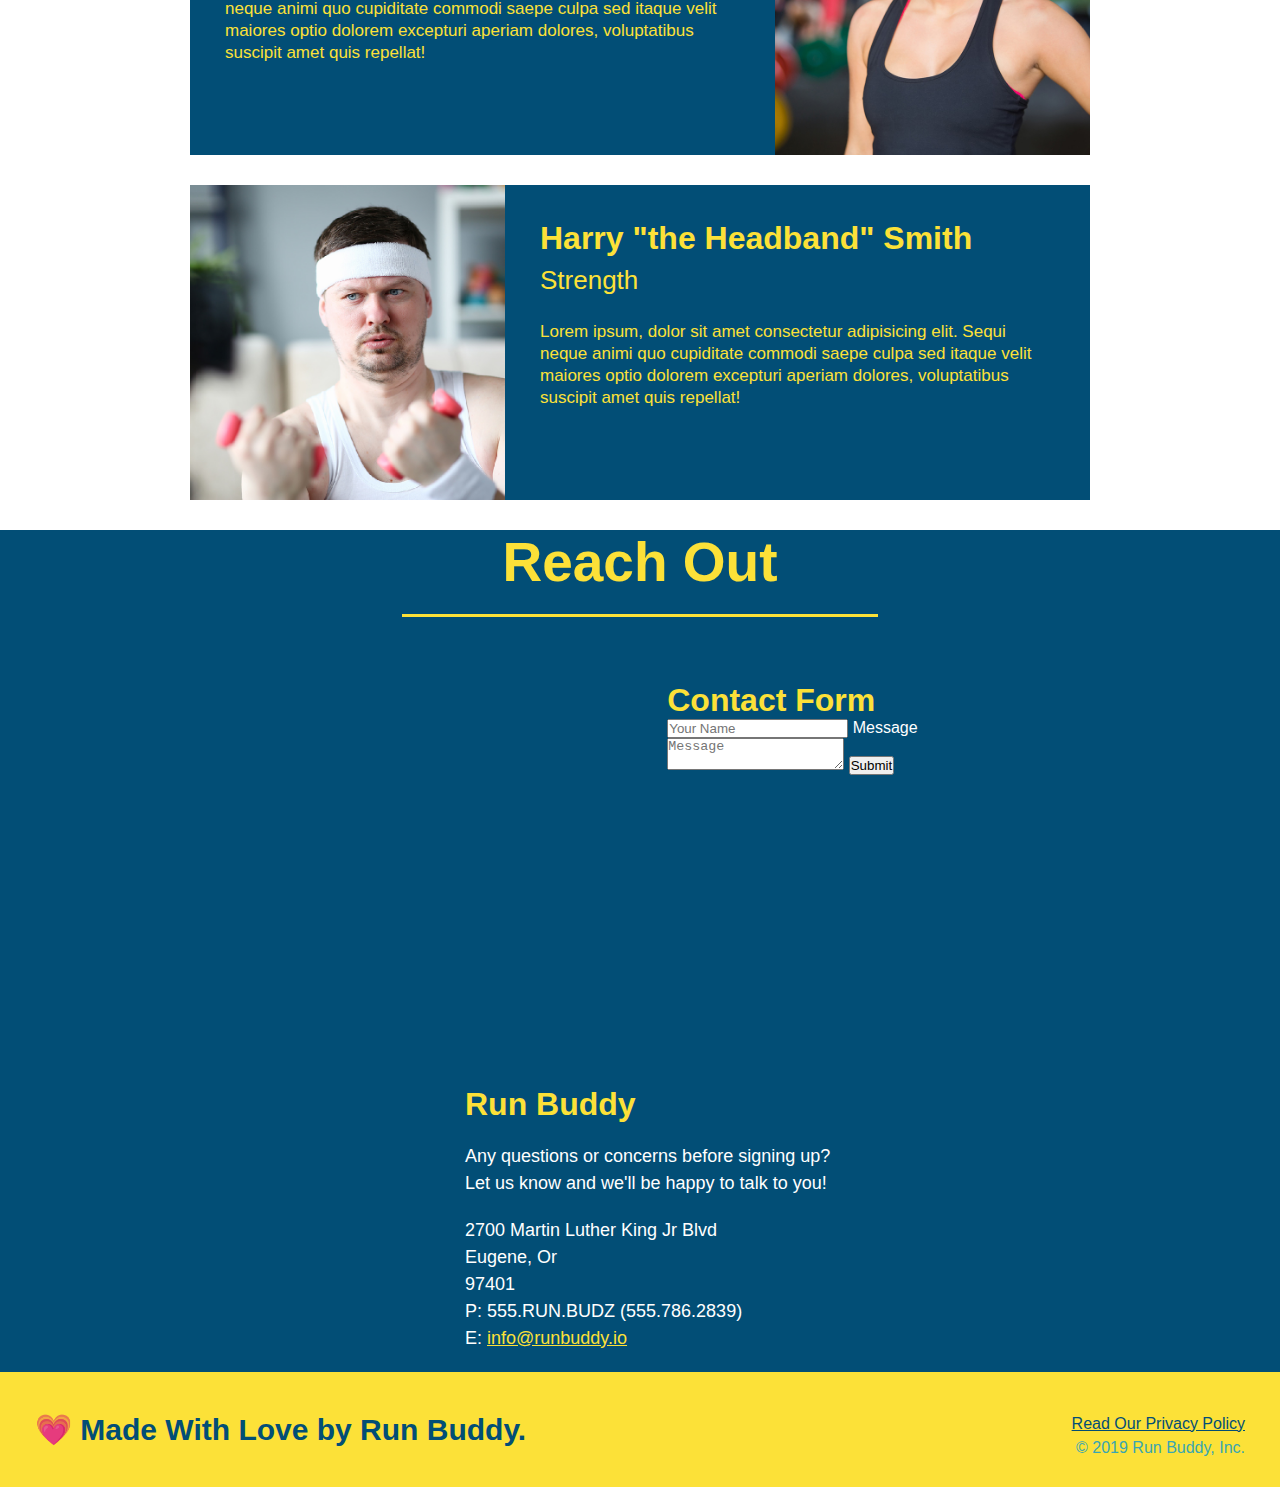
==== commit 13f371cc: "fixed the hero, What We Do, and What You Do" ====
--- a/index.html
+++ b/index.html
@@ -32,46 +32,48 @@
 
         </nav>
     </header>
-
     <!--hero/jumbotron-->
-    <section class="hero">
-        <div class="hero-heading">
-            <h2>Start Building Habits</h2>
-            <p>seitan heirloom post-ironic pop-up iPhone mlkshk hella selfies fashion axe occupy readymade put a bird on it messenger bag Wes Anderson Schlitz plaid Bushwick church-key lo-fi skateboard slow-carb hashtag trust fund Williamsburg biodiesel fixie farm-to-table 8-bit banjo XOXO Banksy chillwave bicycle rights retro cliche tattooed bespoke irony mumblecore Shoreditch deep v polaroid McSweeney's bitters cray gentrify tofu Marfa you probably haven't heard of them yr banh mi asymmetrical art party selvage letterpress High Life.
-            </p>
-        <div class="hero-form">
-            <h3>Get Started Today</h3>
-            <p>Fill out this form and one of our trainers will schedule a consult</p>
-        <!--Add form element-->
-        <form>
-            <label for ="name">Enter full name:</label>
-            <input type="text" placeholder="Your Name" name="name" id="name" class="form-input">
-            <label for ="email">Enter email address:</label>
-            <input type="email" placeholder="Email Address" name="email" id="email" class="form-input">
-            <label for ="phone">Enter a phone number:</label>
-            <input for="tel" placeholder="Phone Number" name="phone" id="phone" class="form-input">
-            <p>
-                Have you worked out with a trainer before?
-                <input type="radio" name="trainer-confirm" id="trainer-yes" />
-                <label for="trainer-yes">Yes</label>
-                <input type="radio" name="trainer-confirm" id="trainer-no" />
-                <label for="trainer-no">No</label>
-            </p>
-            <p>
-                <label for="checkbox" >
-                    I acknowledge that I am at least 18 years of age.
-                </label>
-                <input type="checkbox" name="age-confirm" id="checkbox" />
-            </p>
-            <button type="submit">
-                Get Running!
-            </button>
+
+        <section class="hero">
+            <div class="hero-cta">
+                <h2>Start Building Habits</h2>
+                <p>seitan heirloom post-ironic pop-up iPhone mlkshk hella selfies fashion axe occupy readymade put a bird on it messenger bag Wes Anderson Schlitz plaid Bushwick church-key lo-fi skateboard slow-carb hashtag trust fund Williamsburg biodiesel fixie farm-to-table 8-bit banjo XOXO Banksy chillwave bicycle rights retro cliche tattooed bespoke irony mumblecore Shoreditch deep v polaroid McSweeney's bitters cray gentrify tofu Marfa you probably haven't heard of them yr banh mi asymmetrical art party selvage letterpress High Life.
+                </p>
+            </div> 
+            <div class="hero-form">
+                <h3>Get Started Today</h3>
+                <p>Fill out this form and one of our trainers will schedule a consult</p>
+            <!--Add form element-->
+            <form>
+                <label for ="name">Enter full name:</label>
+                <input type="text" placeholder="Your Name" name="name" id="name" class="form-input">
+                <label for ="email">Enter email address:</label>
+                <input type="email" placeholder="Email Address" name="email" id="email" class="form-input">
+                <label for ="phone">Enter a phone number:</label>
+                <input for="tel" placeholder="Phone Number" name="phone" id="phone" class="form-input">
+                <p>
+                    Have you worked out with a trainer before?
+                    <input type="radio" name="trainer-confirm" id="trainer-yes" />
+                    <label for="trainer-yes">Yes</label>
+                    <input type="radio" name="trainer-confirm" id="trainer-no" />
+                    <label for="trainer-no">No</label>
+                </p>
+                <p>
+                    <label for="checkbox" >
+                        I acknowledge that I am at least 18 years of age.
+                    </label>
+                    <input type="checkbox" name="age-confirm" id="checkbox" />
+                </p>
+                <button type="submit">
+                    Get Running!
+                </button>
+                
+            </form>
             
-        </form>
-        
-        </div>
-
-    </section>
+            </div>
+
+        </section>
+
     <!--end hero/jumbotron-->    
 
     <!--"what we do" section-->
--- a/assets/css/style.css
+++ b/assets/css/style.css
@@ -77,21 +77,35 @@
 .hero {
     background-image: url("../images/flipped-hero-image.jpg");
     padding: 60px;
-    height: 600px;
     background-size: cover;
     background-position: center;
-    position: relative;
-}
-
-.hero-form{
+    display: flex;
+    justify-content: center;
+    flex-wrap: wrap;
+}
+
+.hero-form {
     background-color: #fce138;
     padding: 20px;
-    width: 500px;
     color: #024e76;
     border: 3px solid #024e76;
-    position: absolute;
-    bottom: 120px;
-    right: 140px;
+    width: 40%;
+    margin: 3.5%;
+}
+
+.hero-cta {
+    width: 35%;
+    text-align: right;
+    margin: 3.5%;
+    color: #fff;
+    font-size: 18px;
+    line-height: 1.3;
+}
+
+.hero-cta h2 {
+    font-style: italic;
+    font-size: 55px;
+    color: #fce138;
 }
 
 .hero-form p {
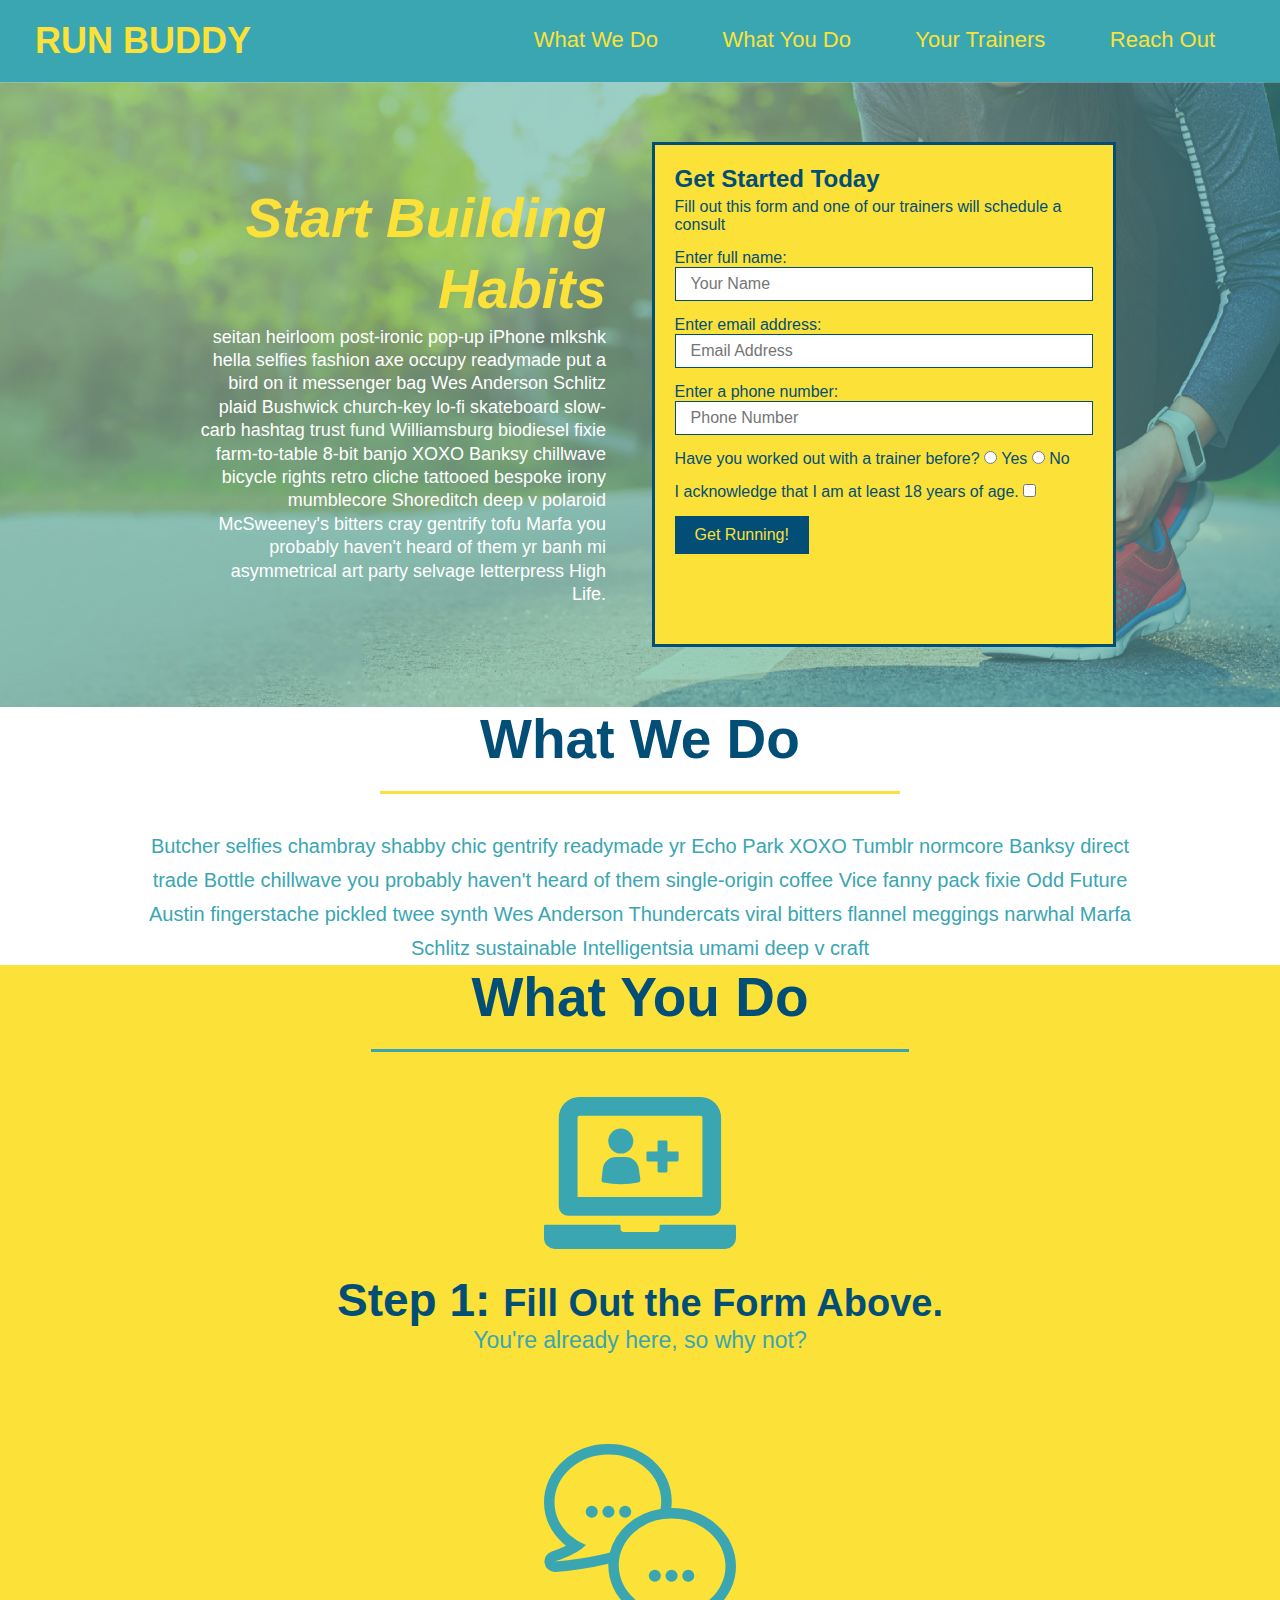
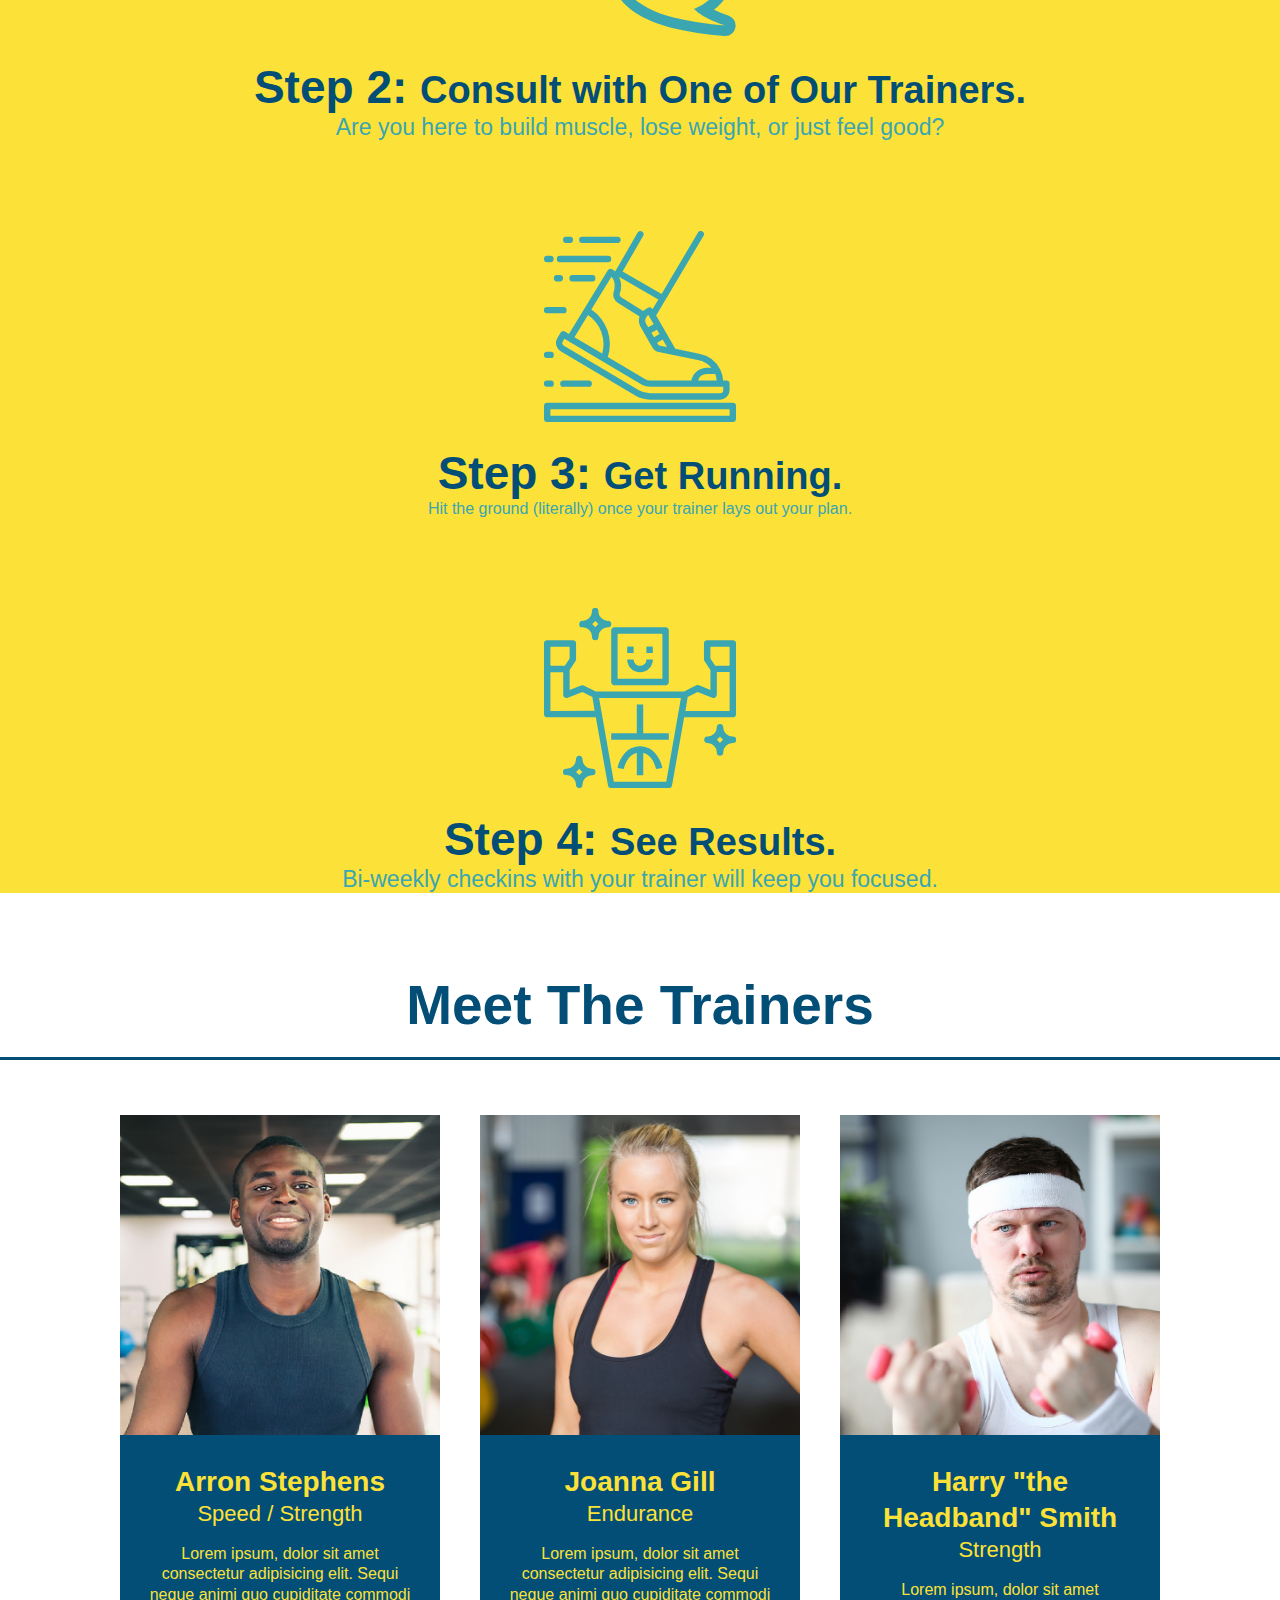
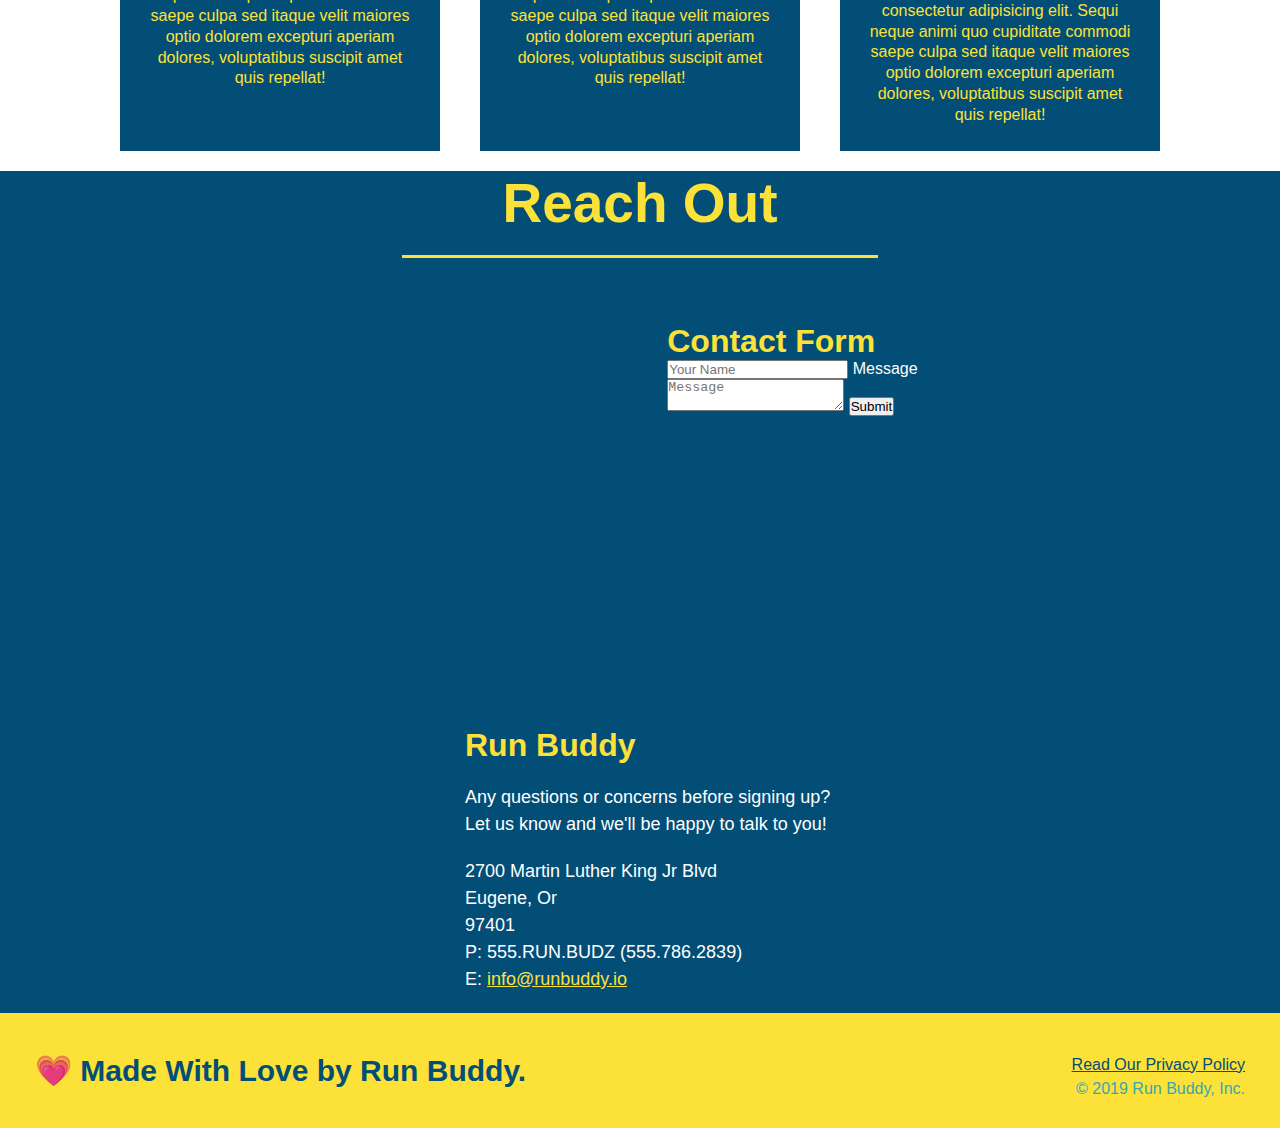
==== commit 935ec99f: "added flexbox to trainers" ====
--- a/index.html
+++ b/index.html
@@ -110,48 +110,50 @@
     </section>
 
     <!--"meet the trainers" section-->
-    <section id="your-trainers" class="trainers">
-        <h2 class="section-title primary-border">
-            Meet The Trainers
-        </h2>
-        <article class="trainer">
-            <img src="./assets/images/trainer-1.jpg" alt="Arron Stephens in his workout clothes, ready to pump iron" />
-            <div class="trainer-bio text-left">
-                <h3>Arron Stephens</h3>
-                <h4>Speed / Strength</h4>
-                <p>
-                    Lorem ipsum, dolor sit amet consectetur adipisicing elit. Sequi neque animi quo cupiditate commodi saepe culpa sed
-                    itaque velit maiores optio dolorem excepturi aperiam dolores, voluptatibus suscipit amet quis repellat!
-                </p>
-            </div>
-        </section>   
-        <!--second trainer bio-->
-        <article class="trainer">
-            <div class="trainer-bio text-right">
-                <h3>Joanna Gill</h3>
-                <h4>Endurance</h4>
-                <p>
-                Lorem ipsum, dolor sit amet consectetur adipisicing elit. Sequi neque animi quo cupiditate commodi saepe culpa sed
-                itaque velit maiores optio dolorem excepturi aperiam dolores, voluptatibus suscipit amet quis repellat!
-                </p>
-            </div>
-            <img src="./assets/images/trainer-2.jpg" alt="Joanna Gill cooling off after a workout" />
-        </article>
-            
-        <!-- third trainer bio -->
-        <article class="trainer">
-            <img src="./assets/images/trainer-3.jpg" alt="Harry Smith wearing a headband and lifting comically small pink weights" />
-            <div class="trainer-bio text-left">
-            <h3>Harry "the Headband" Smith</h3>
-            <h4>Strength</h4>
-            <p>
-                Lorem ipsum, dolor sit amet consectetur adipisicing elit. Sequi neque animi quo cupiditate commodi saepe culpa sed
-                itaque velit maiores optio dolorem excepturi aperiam dolores, voluptatibus suscipit amet quis repellat!
-            </p>
-            </div>
-        </article>
-    </section>
-
+    <div class="trainers">  
+        <section id="your-trainers">
+            <h2 class="section-title primary-border">
+                Meet The Trainers
+            </h2>
+            <article class="trainer">
+                <img src="./assets/images/trainer-1.jpg" alt="Arron Stephens in his workout clothes, ready to pump iron" />
+                <div class="trainer-bio">
+                    <h3 class="trainer-name">Arron Stephens</h3>
+                    <h4 class="trainer-role">Speed / Strength</h4>
+                    <p>
+                        Lorem ipsum, dolor sit amet consectetur adipisicing elit. Sequi neque animi quo cupiditate commodi saepe culpa sed
+                        itaque velit maiores optio dolorem excepturi aperiam dolores, voluptatibus suscipit amet quis repellat!
+                    </p>
+                </div>
+            </article>
+
+            <!--second trainer bio-->
+            <article class="trainer">
+                <img src="./assets/images/trainer-2.jpg" alt="Joanna Gill cooling off after a workout" />
+                <div class="trainer-bio">
+                    <h3 class="trainer-name">Joanna Gill</h3>
+                    <h4 class="trainer-role">Endurance</h4>
+                    <p>
+                        Lorem ipsum, dolor sit amet consectetur adipisicing elit. Sequi neque animi quo cupiditate commodi saepe culpa sed
+                        itaque velit maiores optio dolorem excepturi aperiam dolores, voluptatibus suscipit amet quis repellat!
+                    </p>
+                </div>
+            </article>
+          
+            <!-- third trainer bio -->
+            <article class="trainer">
+                <img src="./assets/images/trainer-3.jpg" alt="Harry Smith wearing a headband and lifting comically small pink weights" />
+                <div class="trainer-bio">
+                    <h3 class="trainer-name">Harry "the Headband" Smith</h3>
+                    <h4 class="trainer-role">Strength</h4>
+                    <p>
+                        Lorem ipsum, dolor sit amet consectetur adipisicing elit. Sequi neque animi quo cupiditate commodi saepe culpa sed
+                        itaque velit maiores optio dolorem excepturi aperiam dolores, voluptatibus suscipit amet quis repellat!
+                    </p>
+                </div>
+            </article>
+        </section>
+    </div>
     <!--"reach out" section-->
     <section id="reach-out" class="contact">
         <h2 class="section-title secondary-border">Reach Out</h2>
--- a/assets/css/style.css
+++ b/assets/css/style.css
@@ -229,65 +229,46 @@
 
 .trainers {
     text-align: center;
+    width: 100%;
+    margin: 0 auto;
+}
+.trainers #your-trainers {
+    display: flex;
+    flex-wrap: wrap;
+    justify-content: center;
+}
+.trainers #your-trainers h2 {
+    width: 100%;
 }
 
 .trainer {
-    width: 900px;
-    margin: 0 auto 30px auto;
+    margin: 20px;
     background: #024e76;
     color: #fce138;
-    overflow: auto;
+    width: 25%;
 }
 
 .trainer img {
-    width: 35%;
-    float: left;
+    width: 100%;
 }
 
 .trainer-bio {
-    padding: 35px;
-    float: left;
-    width: 65%;
-}
-
-.text left {
-    text-align: left;
-}
-
-.text right {
-    text-align: right;
+    padding: 25px;
+    line-height: 1.3;
 }
 
 .trainer-bio h3 {
-    font-size: 32px;
-    margin-bottom: 8px;
+    font-size: 28px;
 }
 
 .trainer-bio h4 {
     font-weight: lighter;
-    font-size: 26px;
-    margin-bottom: 25px;
+    font-size: 22px;
+    margin-bottom: 15px;
 }
 
 .trainer-bio p {
-    font-size: 17px;
-    line-height: 1.3;
-}
-
-.trainer img {
-    float: left;
-}
-
-.trainer p {
-    float: right;
-}
-
-.trainer-2 img {
-    float: right;
-}
-
-.trainer-2 p {
-    float: left;
+    font-size: 16px;
 }
 
 .section-title {
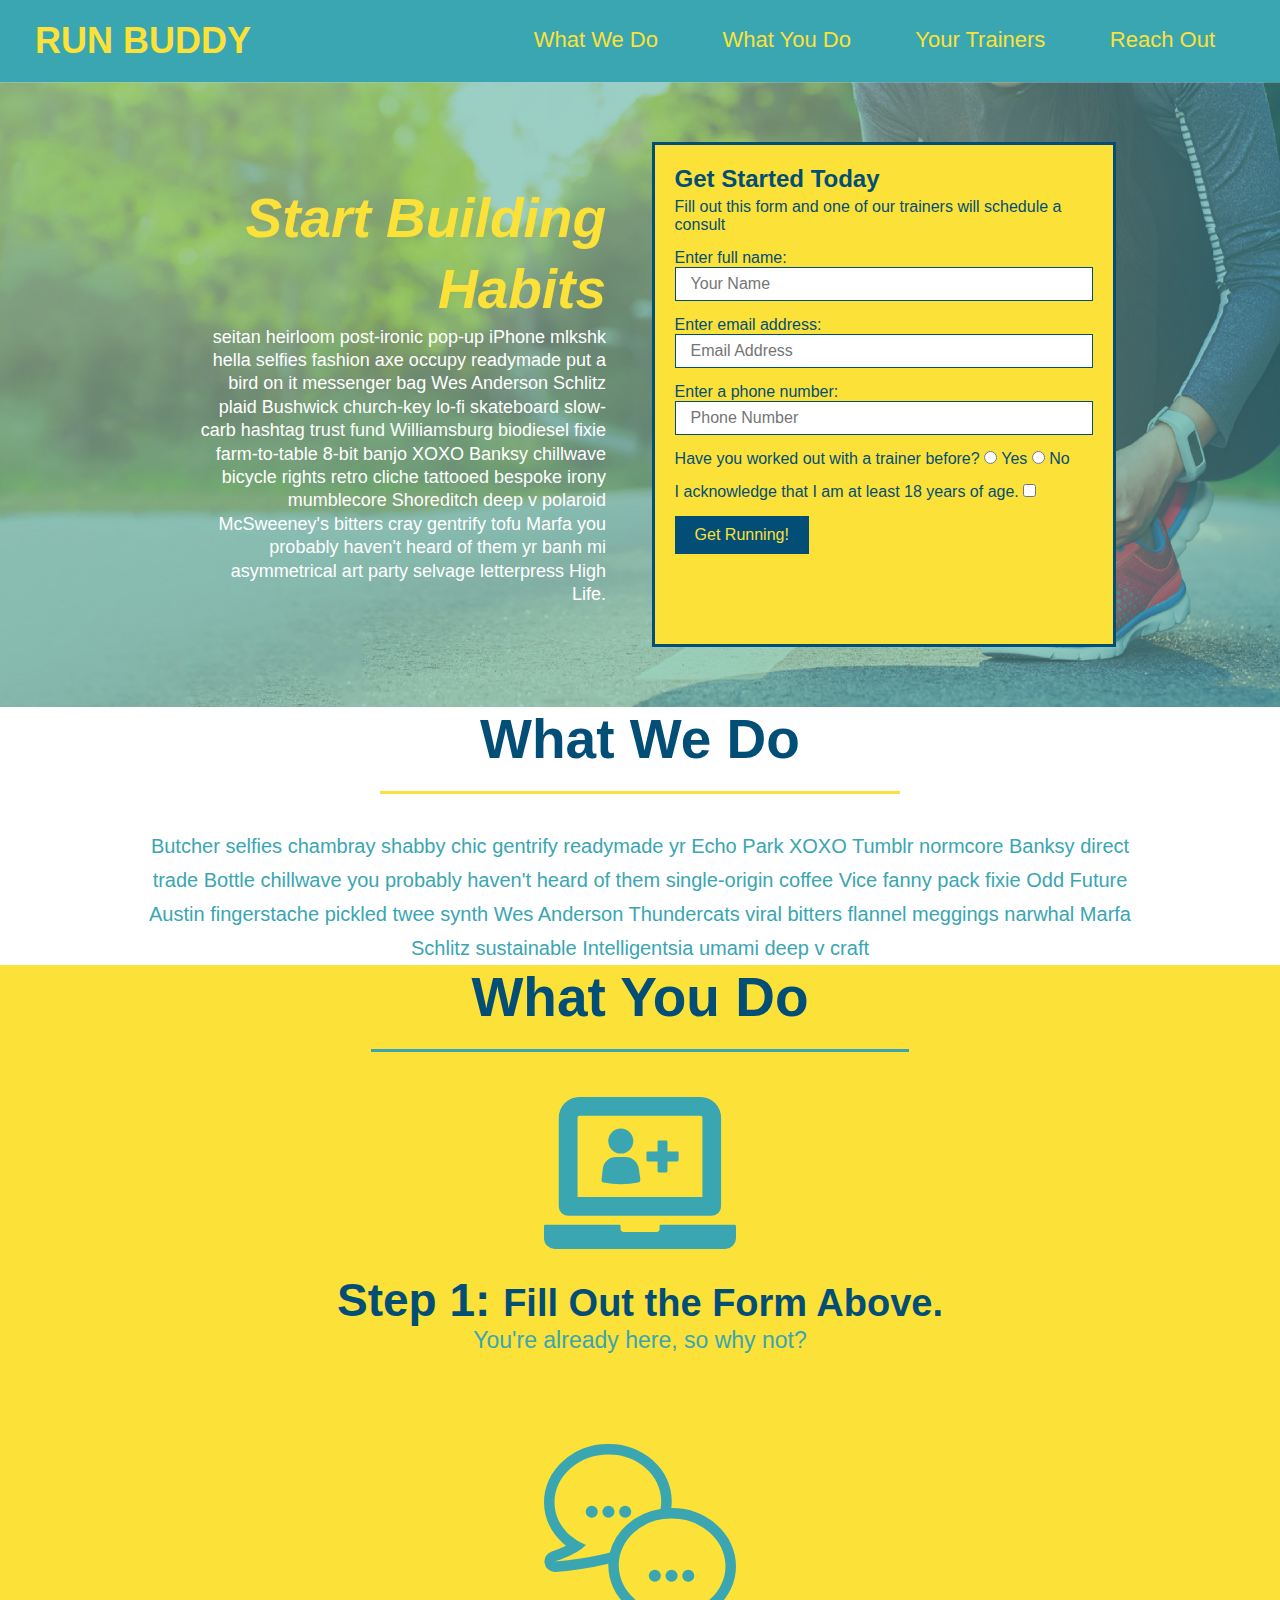
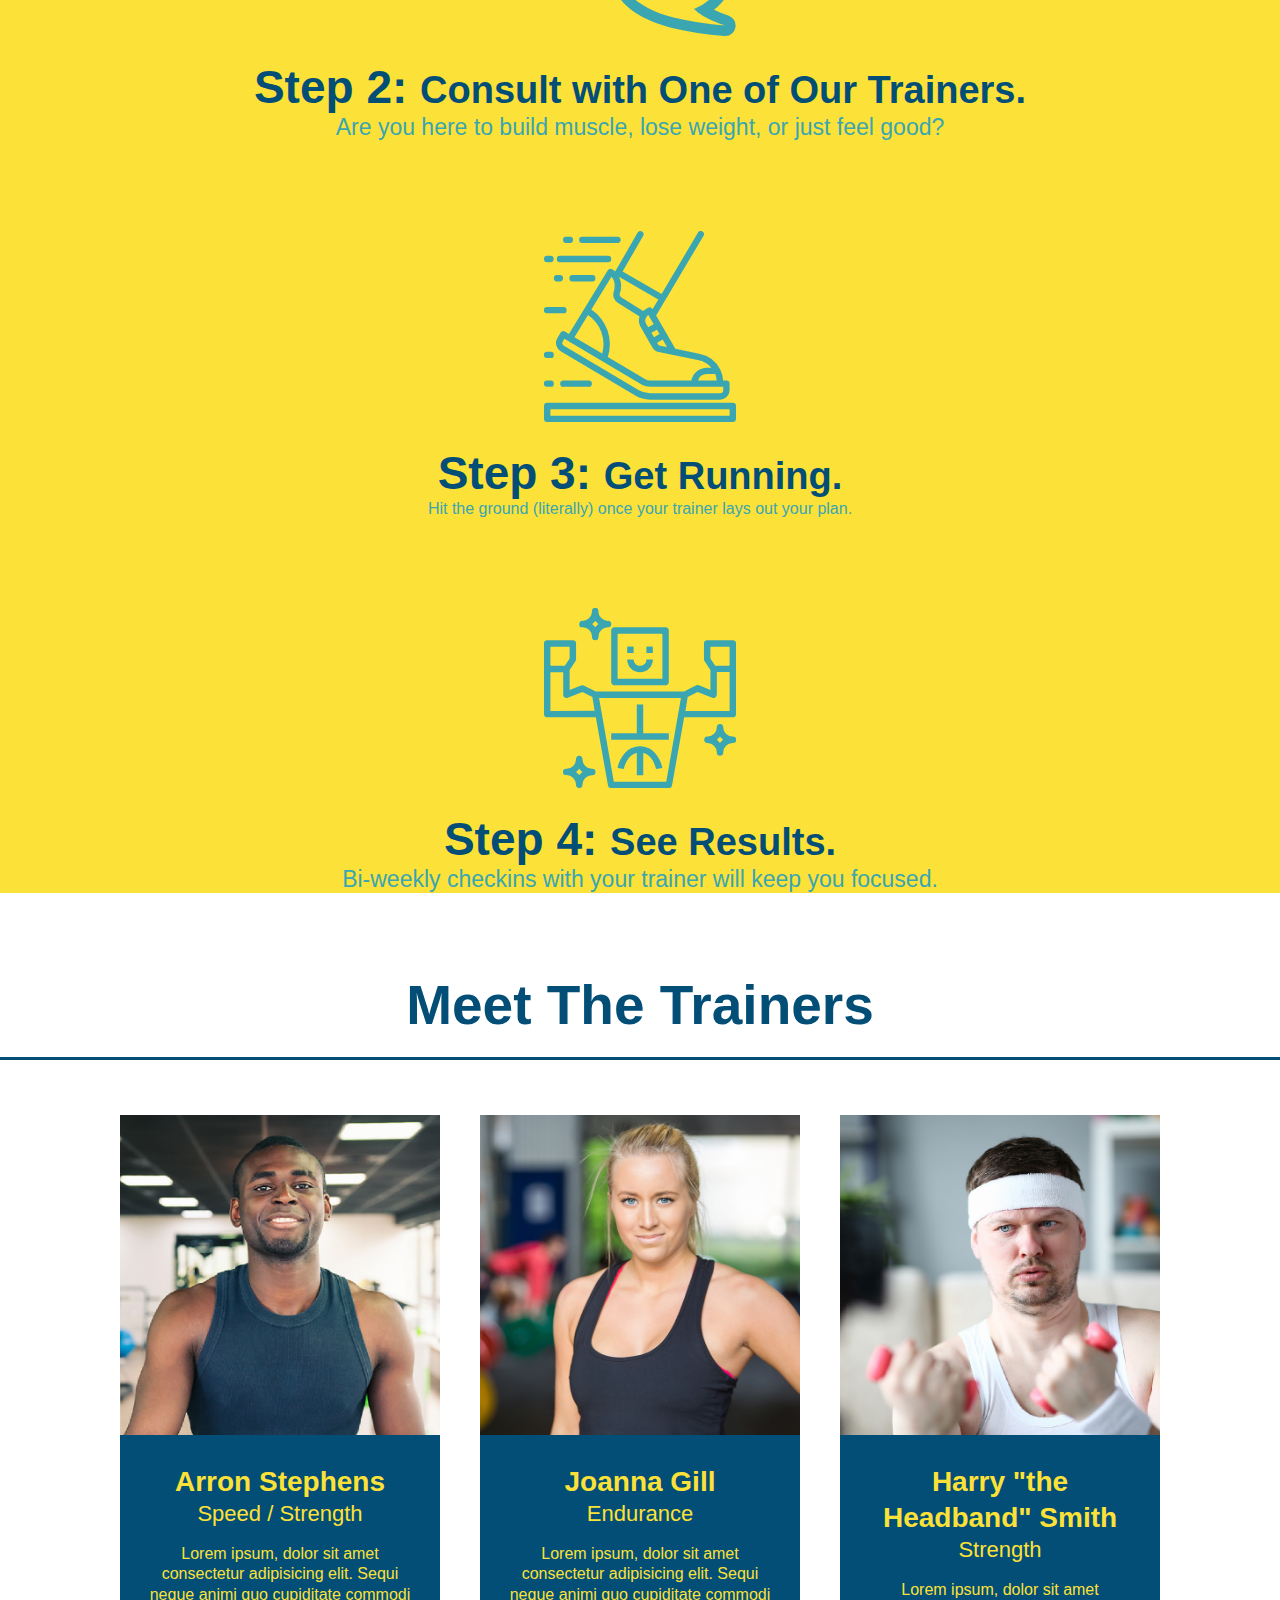
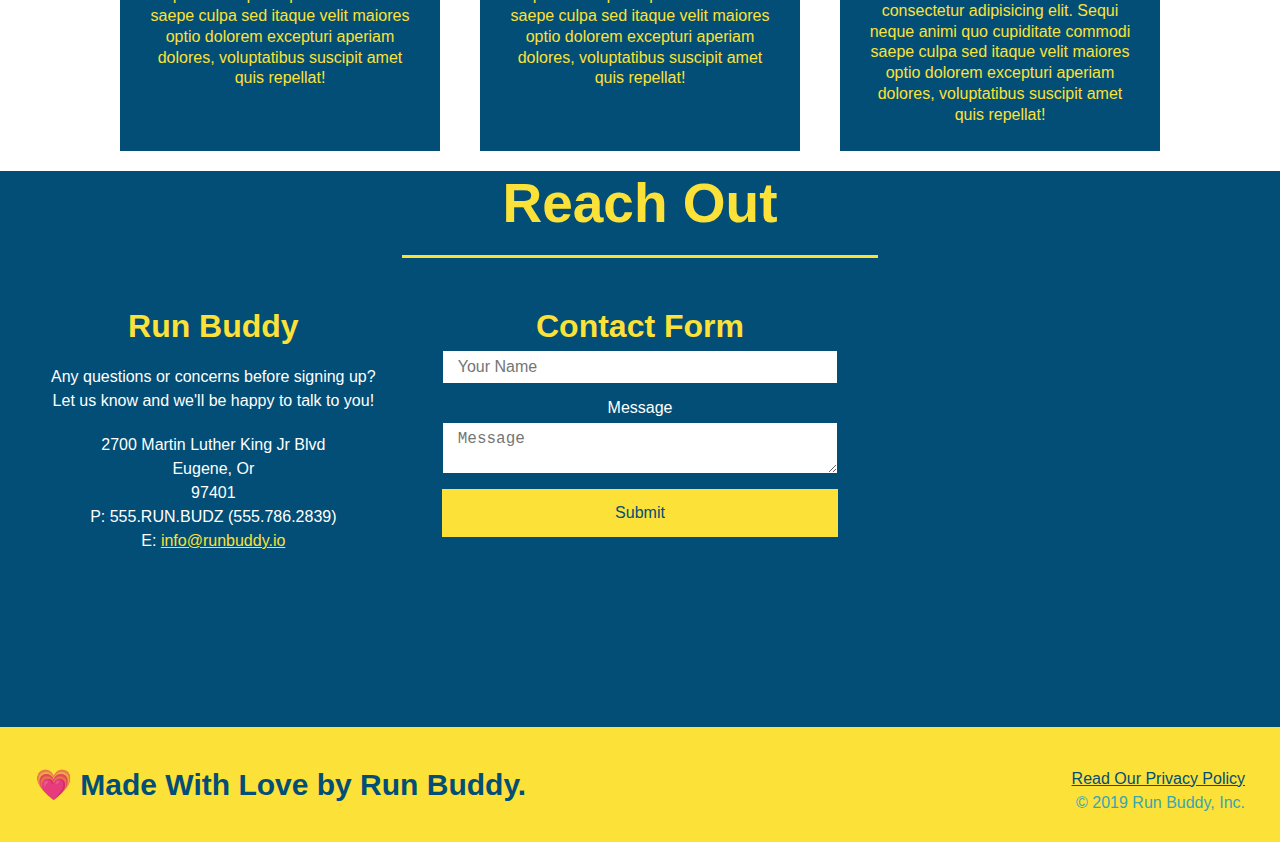
==== commit f77f09b0: "added flexbox to Reach Out" ====
--- a/index.html
+++ b/index.html
@@ -158,11 +158,23 @@
     <section id="reach-out" class="contact">
         <h2 class="section-title secondary-border">Reach Out</h2>
         <div class="contact-info">
-            <iframe src="https://www.google.com/maps/embed?pb=!1m18!1m12!1m3!1d2867.215203507116!2d-123.07068118426729!3d44.05826463416043!2m3!1f0!2f0!3f0!3m2!1i1024!2i768!4f13.1!3m3!1m2!1s0x54c11e16a666c187%3A0x4b0f75570ba1c0d8!2sAutzen%20Stadium!5e0!3m2!1sen!2sus!4v1651643103341!5m2!1sen!2sus"
-            style="border:0;"
-            allowfullscreen=""
-            loading="lazy">
-            </iframe>
+            <div>
+                <h3>Run Buddy</h3>
+                <p>
+                    Any questions or concerns before signing up?
+                    <br />
+                    Let us know and we'll be happy to talk to you!
+                </p>
+
+                <address>
+                    2700 Martin Luther King Jr Blvd <br />
+                    Eugene, Or <br />
+                    97401 <br />
+                    P: 555.RUN.BUDZ (555.786.2839)<br/>
+                    E: <a href="mailto:info@runbuddy.io">info@runbuddy.io</a>
+                </address>
+            </div>
+           
             <div class="contact-form">
                 <h3>Contact Form</h3>
                 <form>
@@ -176,20 +188,13 @@
                 </form>
             </div>
             <div>
-            <h3>Run Buddy</h3>
-            <p>
-                Any questions or concerns before signing up?
-                <br />
-                Let us know and we'll be happy to talk to you!
-            </p>
-            <address>
-                2700 Martin Luther King Jr Blvd <br />
-                Eugene, Or <br />
-                97401 <br />
-                P: 555.RUN.BUDZ (555.786.2839)<br/>
-                E: <a href="mailto:info@runbuddy.io">info@runbuddy.io</a>
-        
-            </address>
+                <iframe src="https://www.google.com/maps/embed?pb=!1m18!1m12!1m3!1d2867.215203507116!2d-123.07068118426729!3d44.05826463416043!2m3!1f0!2f0!3f0!3m2!1i1024!2i768!4f13.1!3m3!1m2!1s0x54c11e16a666c187%3A0x4b0f75570ba1c0d8!2sAutzen%20Stadium!5e0!3m2!1sen!2sus!4v1651643103341!5m2!1sen!2sus"
+                style="border:0;"
+                allowfullscreen=""
+                loading="lazy">
+                </iframe>
+            </div>
+            
         </div>
     </section>
 
--- a/assets/css/style.css
+++ b/assets/css/style.css
@@ -290,16 +290,10 @@
 }
 
 .contact-info iframe {
-    width: 400px;
     height: 400px;
 }
 
 .contact-info div {
-    width: 410px;
-    display: inline-block;
-    vertical-align: top;
-    text-align: left;
-    margin: 30px 0 0 60px;
     color: white;
 }
 
@@ -311,7 +305,7 @@
 .contact-info p, .contact-info address {
     margin: 20px 0;
     line-height: 1.5;
-    font-size: 18px;
+    font-size: 16px;
     font-style: normal; 
     color: white;
 }
@@ -319,3 +313,35 @@
 .contact-info a {
     color: #fce138;
 }
+
+.contact-info {
+    display: flex;
+    justify-content: space-between;
+    flex-wrap: wrap;
+}
+
+.contact-info > * {
+    flex: 1;
+    margin: 15px;
+}
+
+.contact-form input, .contact-form textarea {
+    border: 1px solid #024e76;
+    display: block;
+    padding: 7px 15px;
+    font-size: 16px;
+    color: #024e76;
+    width: 100%;
+    margin-bottom: 15px;
+    margin-top: 5px;
+}
+
+.contact-form button {
+    width: 100%;
+    border: none;
+    background: #fce138;
+    color: #024e76;
+    text-align: center;
+    padding: 15px 0;
+    font-size: 16px;
+}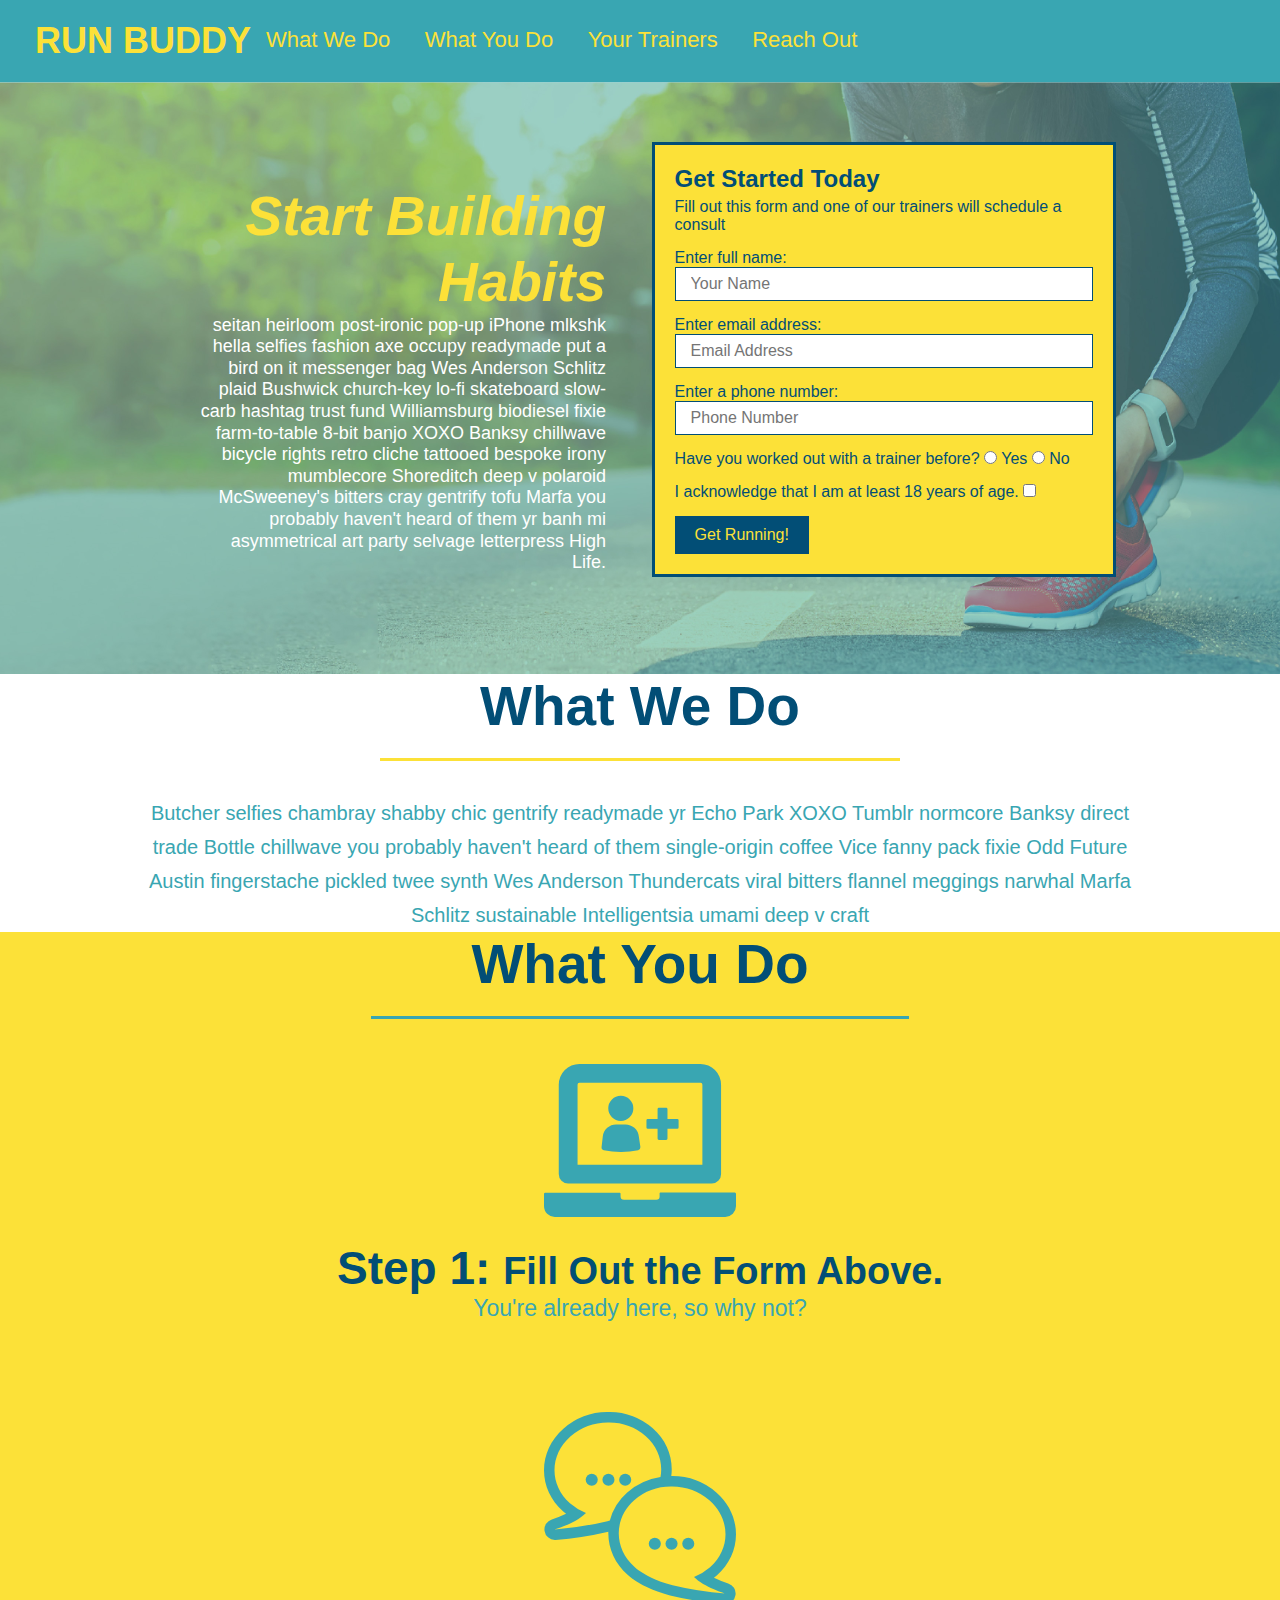
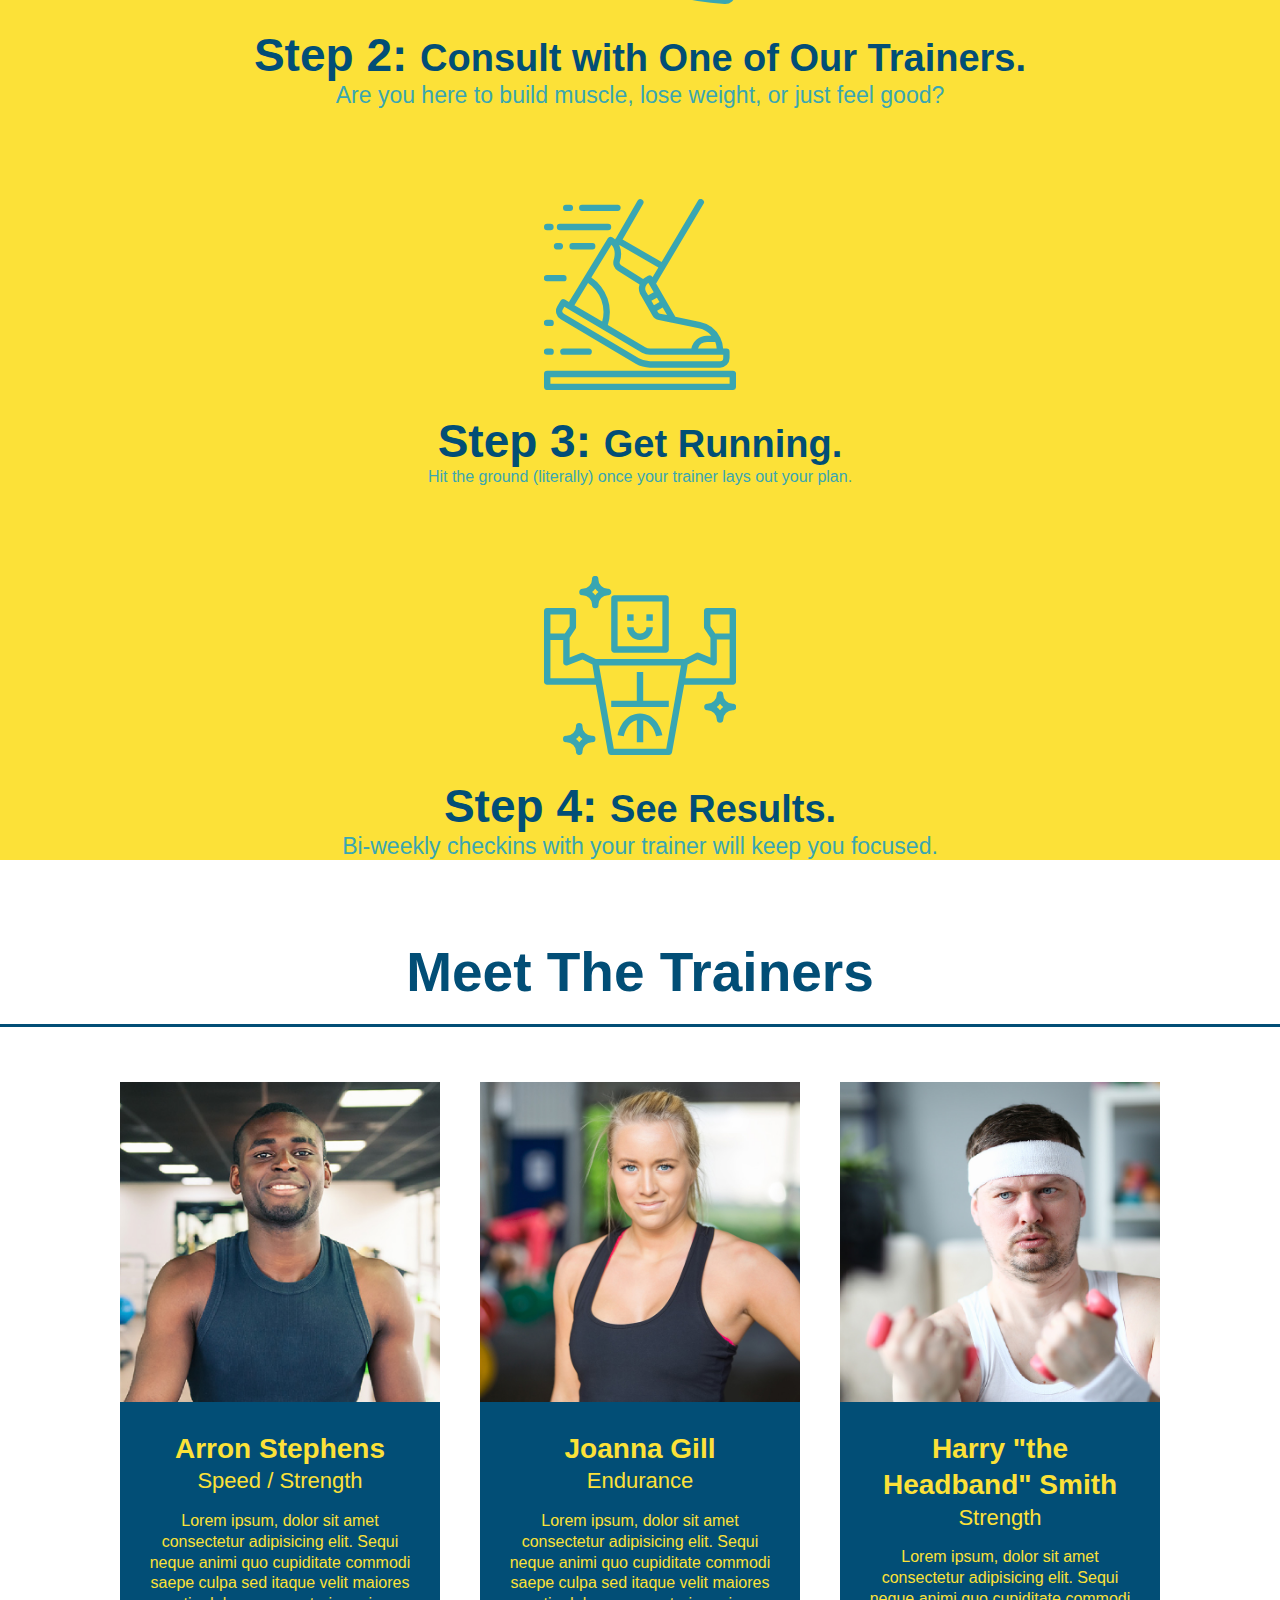
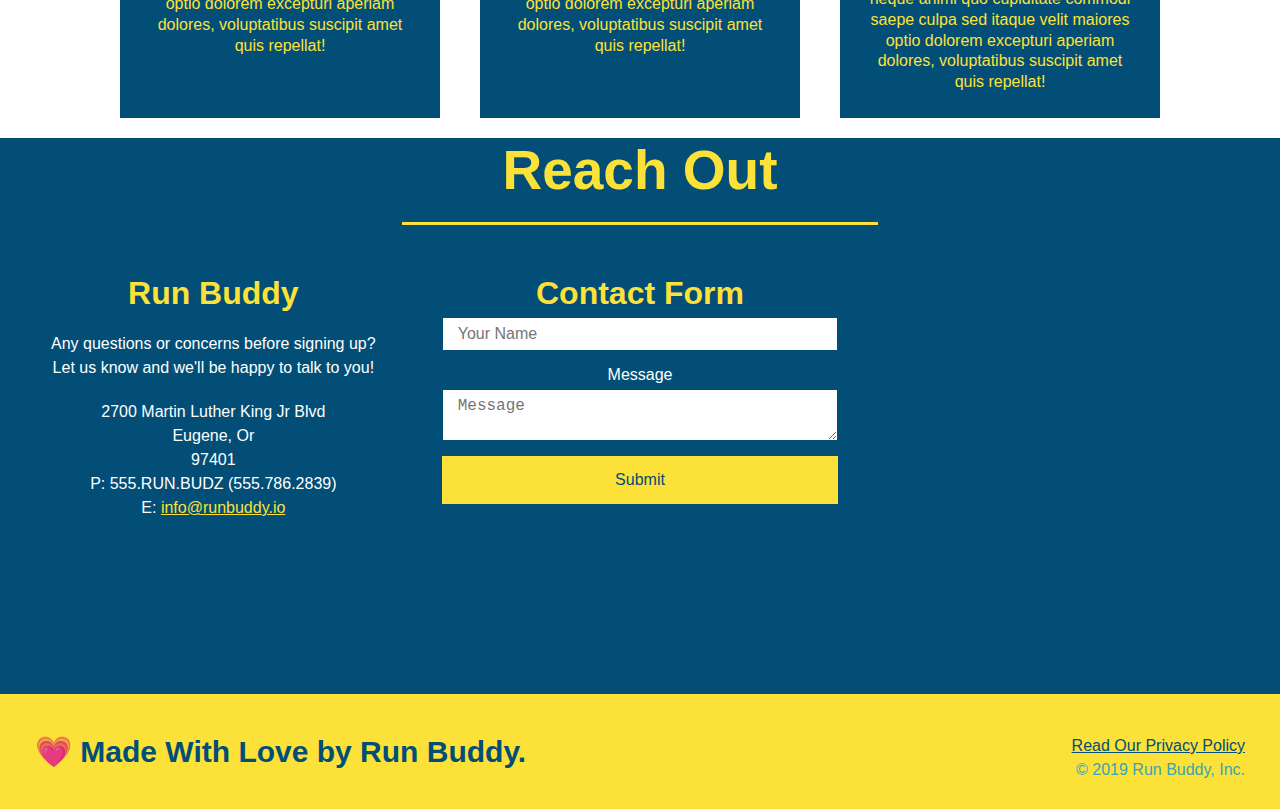
==== commit bc657613: "added smaller screen capabilities" ====
--- a/index.html
+++ b/index.html
@@ -2,6 +2,7 @@
 <html lang="en">
     <head>
         <meta charset="UTF-8" />
+        <meta name="viewport" content="width=device-width, inital-scale=1.0">
         <title>Run Buddy</title>
         <link rel="stylesheet" href="./assets/css/style.css" />
 
@@ -70,8 +71,7 @@
                 
             </form>
             
-            </div>
-
+        
         </section>
 
     <!--end hero/jumbotron-->    
--- a/assets/css/style.css
+++ b/assets/css/style.css
@@ -14,6 +14,7 @@
 header {
     padding: 20px 35px;
     background-color: #39a6b2;
+    display: flex;
 }
 
 /*font style/color for header */
@@ -42,7 +43,7 @@
 }
 
 header nav ul li a {
-    margin: 0 30px;
+    padding: 10px 15px;
     font-weight: lighter;
     font-size: 22px;
 }
@@ -82,6 +83,7 @@
     display: flex;
     justify-content: center;
     flex-wrap: wrap;
+    align-items: flex-start;
 }
 
 .hero-form {
@@ -99,7 +101,7 @@
     margin: 3.5%;
     color: #fff;
     font-size: 18px;
-    line-height: 1.3;
+    line-height: 1.2;
 }
 
 .hero-cta h2 {
@@ -187,7 +189,7 @@
 }
 
 .section-title {
-    font-size: 55px;
+    font-size: 48px;
     color: #024e76;
     margin-bottom: 35px;
     padding: 0 100px 20px 100px;
@@ -344,4 +346,113 @@
     text-align: center;
     padding: 15px 0;
     font-size: 16px;
-}+}
+
+/* MEDIA QUERY FOR SMALLER DESKTOP SCREENS AND SMALLER */
+@media screen and (max-width: 980px) {
+    header {
+        padding-bottom: 0;
+        justify-content: center;
+    }
+
+    header h1 {
+        width: 100%;
+        text-align: center;
+    }
+
+    header nav ul {
+        margin-top: 20px;
+        width: 100%;
+        text-align: center;
+    }
+
+    header nav ul li a {
+        font-size: 20px;
+    }
+
+    footer h2, footer div {
+        text-align: center;
+        width: 100%;
+    }
+  
+    .hero-cta, .hero-form {
+        width: 100%;
+    }
+
+    .hero-cta {
+        text-align: center;
+    }
+
+    .section-title {
+        width: 80%;
+    }
+
+    .trainer {
+        flex: 0 70%;
+    }
+
+    .contact-info iframe {
+        flex: 1 100%;
+    }
+}
+
+@media screen and (max-width: 768px) {
+
+    section {
+      padding: 30px 15px;
+    }
+  
+    .step h3 {
+      flex: 1 100%;
+      text-align: center;
+    }
+  
+    .step-info {
+      flex: 2 100%;
+      text-align: center;
+      justify-content: center;
+    }
+  
+    .step-img {
+      flex: 0 32%;
+      margin-right: 0;
+      margin-top: 15px;
+      margin-bottom: 15px;
+    }
+  
+    .step-text {
+      flex: 100%;  
+    }
+  
+}
+
+@media screen and (max-width: 575px) {
+
+    .hero-form button {
+      width: 100%;
+    }
+  
+    .section-title {
+      width: 95%;
+    }
+  
+    .intro p {
+      width: 100%;
+    }
+  
+    .trainer {
+      flex: 0 100%;
+    }
+  
+    .contact-info {
+      text-align: center;
+    }
+  
+    .contact-info > * {
+      flex: 0 100%;
+    }
+
+    .contact-form {
+        order: 3;
+    }
+}
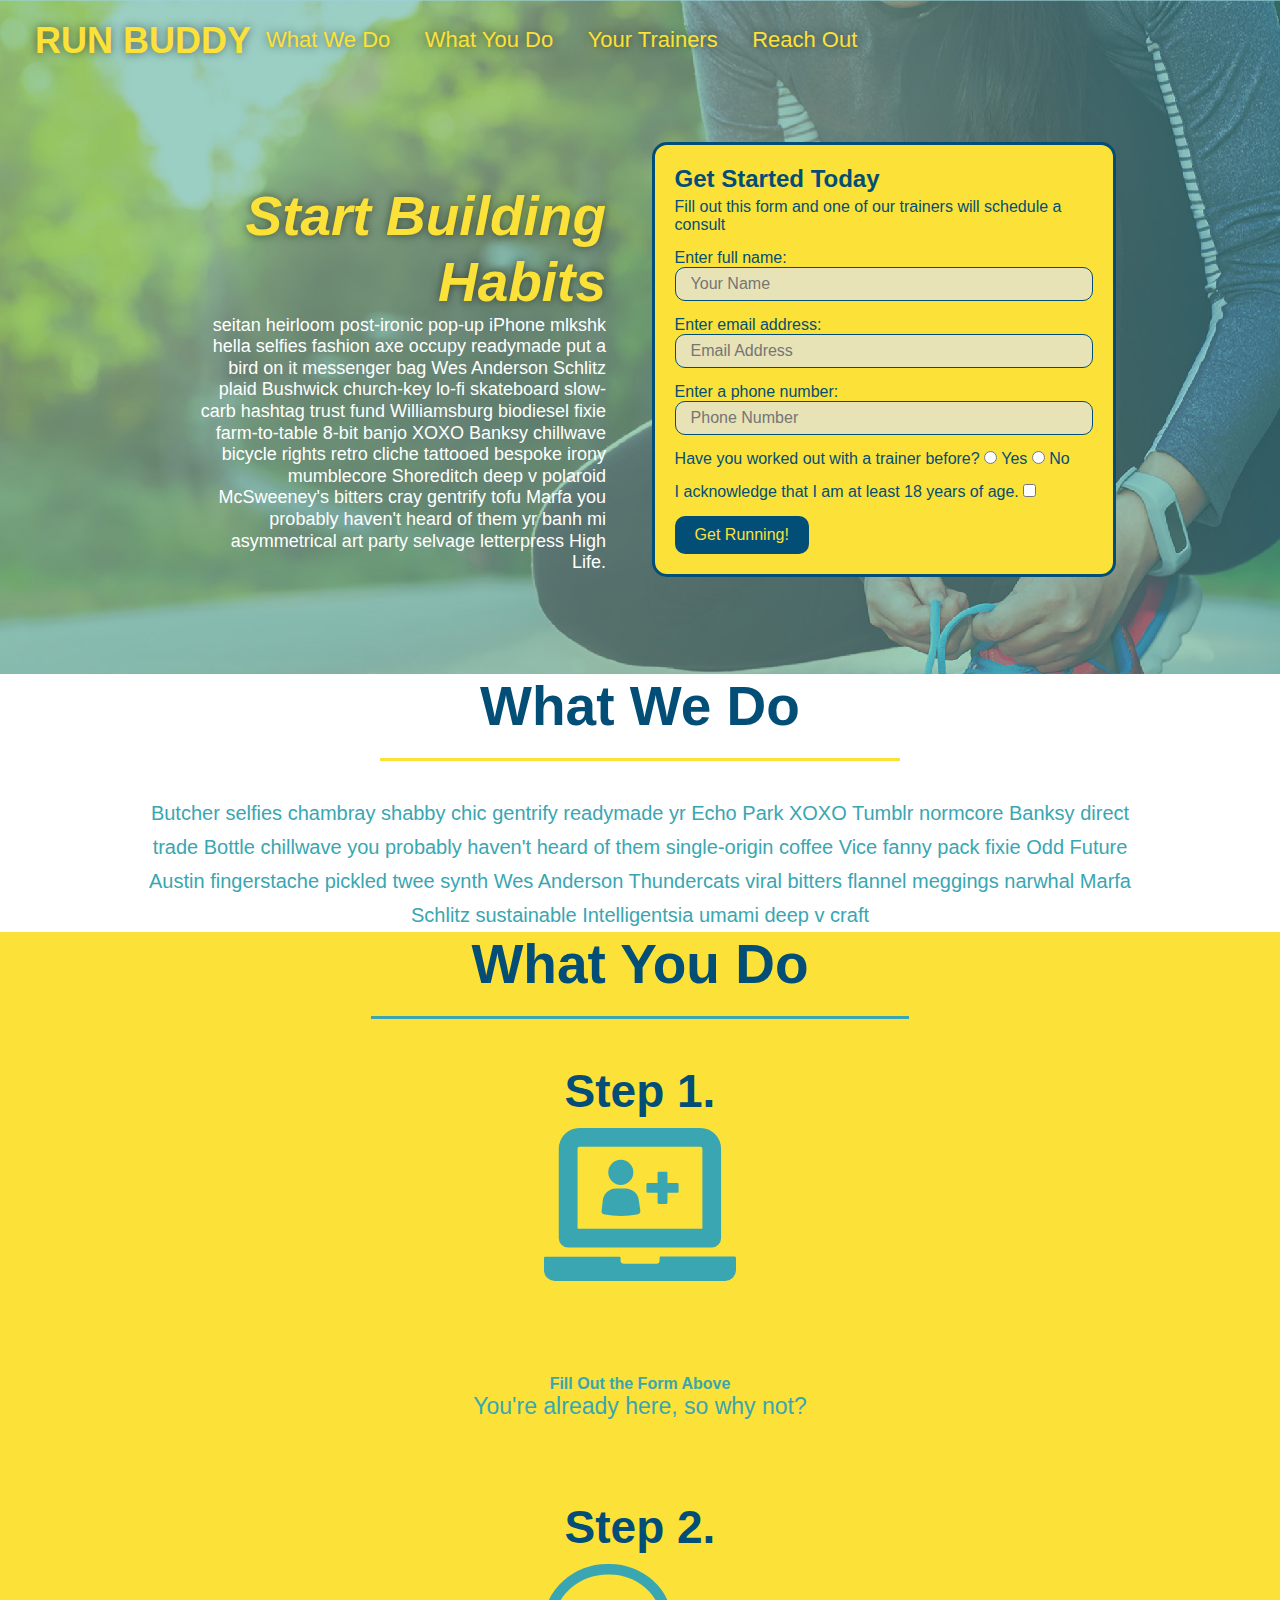
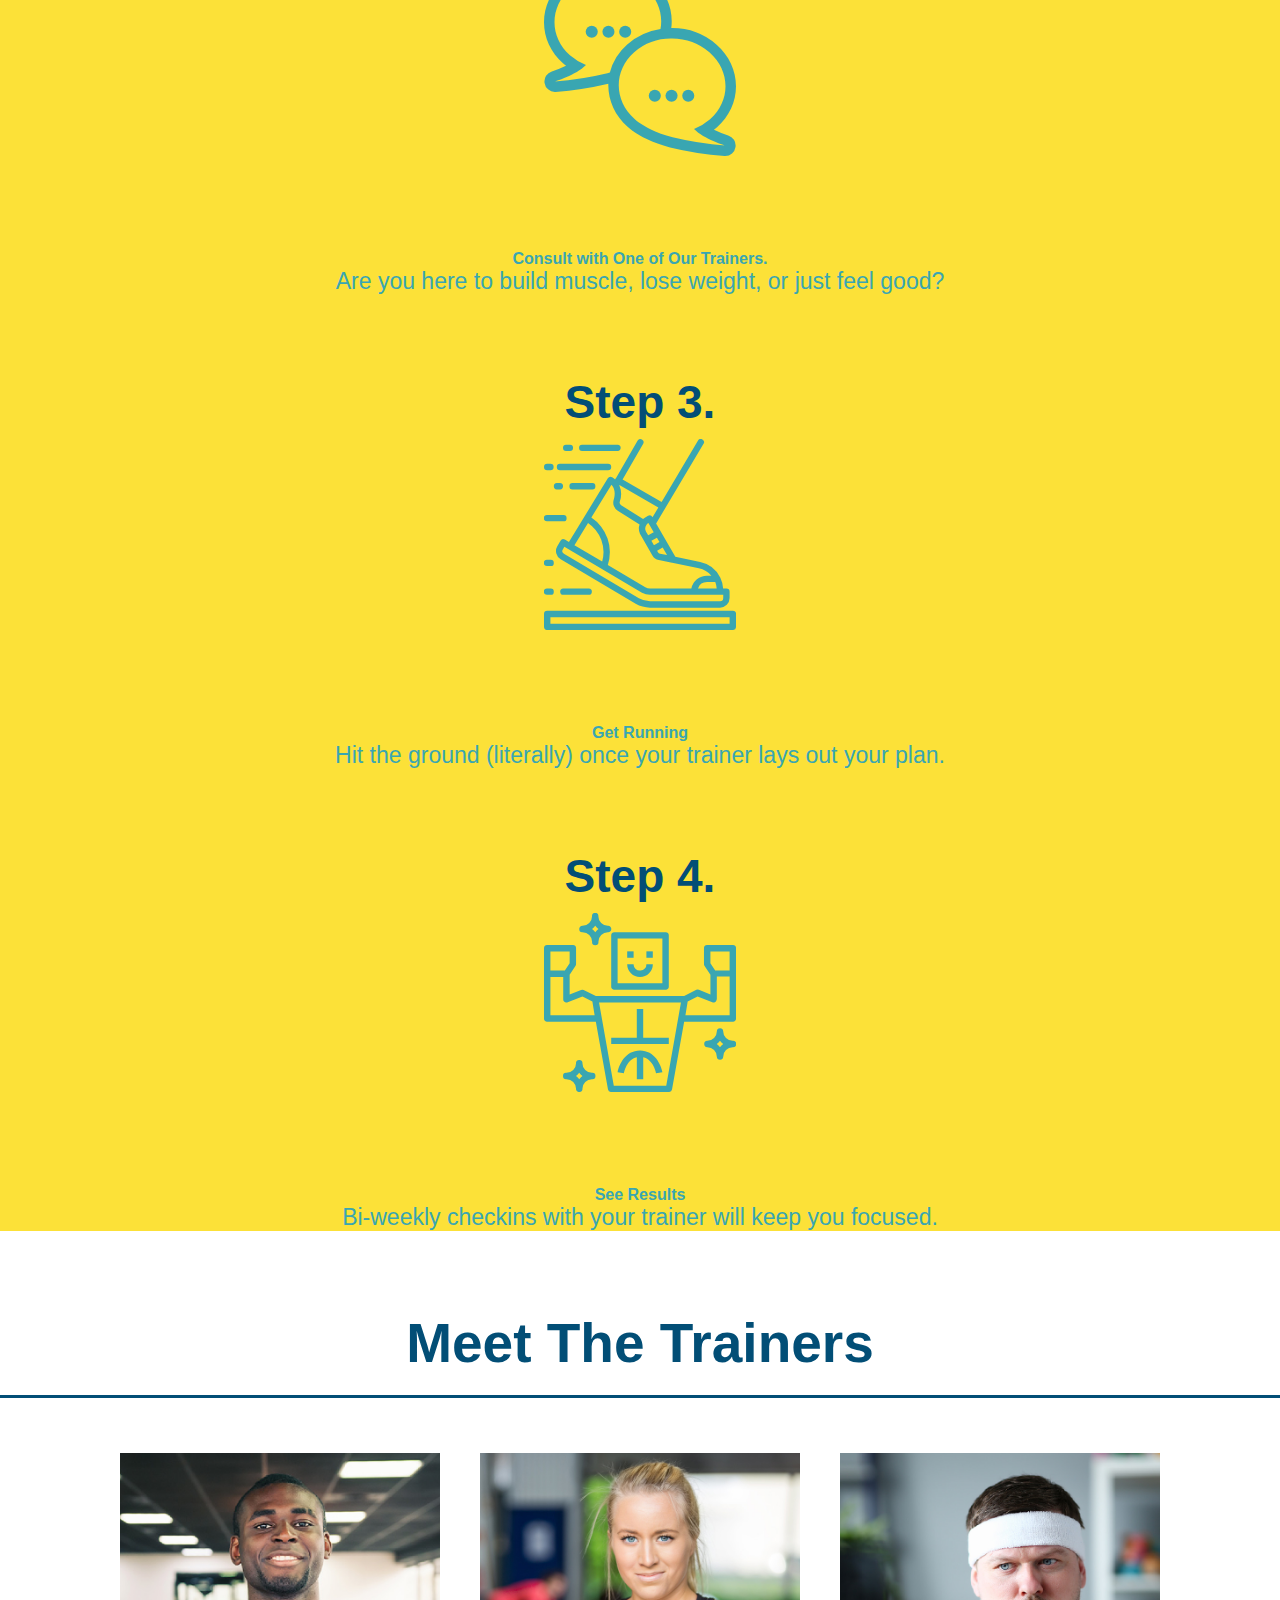
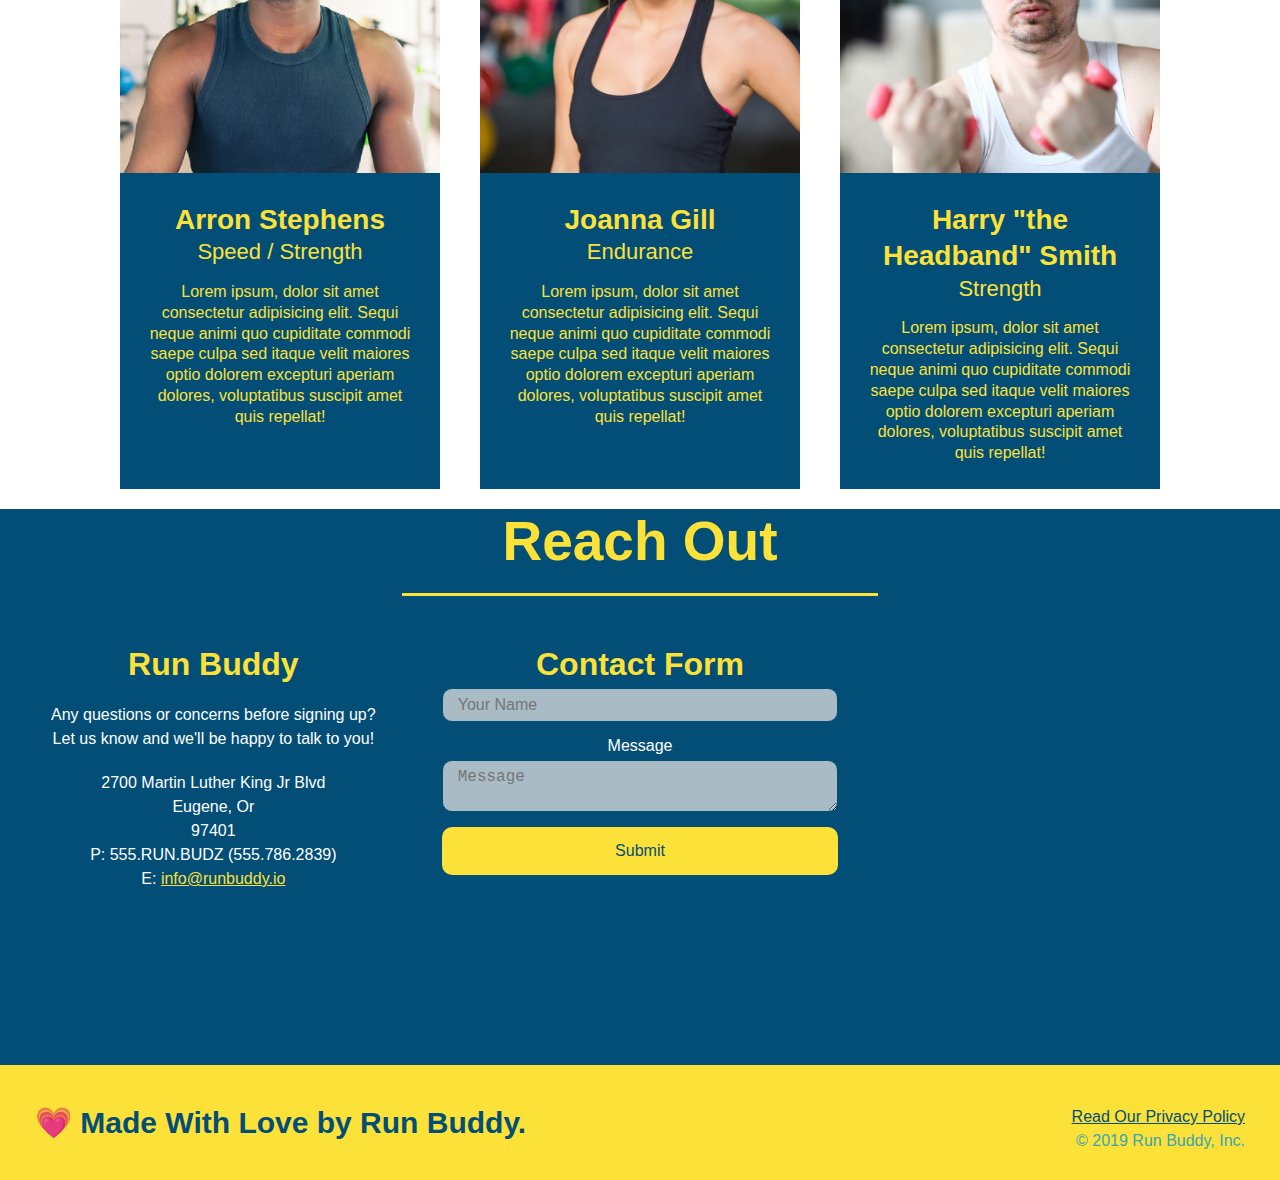
==== commit 14cc6187: "redid html step code" ====
--- a/index.html
+++ b/index.html
@@ -87,26 +87,54 @@
     <!--"what you do" section-->
     <section id="what-you-do" class="steps">
         <h2 class="section-title secondary-border">What You Do</h2>
-            <div>
-                <img src="./assets/images/step-1.svg" alt=" " />
-                <h3>Step 1: <span>Fill Out the Form Above.</span></h3>
-                <p>You're already here, so why not?</p>
-            </div>
-            <div>
-                <img src="./assets/images/step-2.svg" alt=" " />
-                <h3>Step 2: <span>Consult with One of Our Trainers.</span></h3>
-                <p>Are you here to build muscle, lose weight, or just feel good?</p>
-            </div>
-            <div>
-                <img src="./assets/images/step-3.svg" alt=" " />
-                <h3>Step 3: <span>Get Running.</span></h3>
-                <pg>Hit the ground (literally) once your trainer lays out your plan.</pg>
-            </div>
-            <div>
-                <img src="./assets/images/step-4.svg" alt=" " />
-                <h3>Step 4: <span>See Results.</span></h3>
-                <p>Bi-weekly checkins with your trainer will keep you focused.</p>
-            </div>
+        <div class="step">
+            <h3>Step 1.</h3>
+            <div class="step-info">
+                <div class="step-img">
+                    <img src="./assets/images/step-1.svg" alt=" " />
+                </div>
+                <div class="step-text">
+                    <h4>Fill Out the Form Above</h4>
+                    <p>You're already here, so why not?</p>
+                </div>
+            <div>
+        </div>
+        <div class="step">
+            <h3>Step 2.</h3>
+            <div class="step-info">
+                <div class="step-img">
+                    <img src="./assets/images/step-2.svg" alt=" " />
+                </div>
+                <div class="step-text">
+                    <h4>Consult with One of Our Trainers.</h4>
+                    <p>Are you here to build muscle, lose weight, or just feel good?</p>
+                </div>
+            <div>
+        </div>
+        <div class="step">
+            <h3>Step 3.</h3>
+            <div class="step-info">
+                <div class="step-img">
+                    <img src="./assets/images/step-3.svg" alt=" " />
+                </div>
+                <div class="step-text">
+                    <h4>Get Running</h4>
+                    <p>Hit the ground (literally) once your trainer lays out your plan.</p>
+                </div>
+            <div>
+        </div>
+        <div class="step">
+            <h3>Step 4.</h3>
+            <div class="step-info">
+                <div class="step-img">
+                    <img src="./assets/images/step-4.svg" alt=" " />
+                </div>
+                <div class="step-text">
+                    <h4>See Results</h4>
+                    <p>Bi-weekly checkins with your trainer will keep you focused.</p>
+                </div>
+            </div>
+        </div>
     </section>
 
     <!--"meet the trainers" section-->
--- a/assets/css/style.css
+++ b/assets/css/style.css
@@ -12,9 +12,16 @@
 
 /*applying style to the header */
 header {
+    background-image: url("../images/flipped-hero-image.jpg");
+    background-size: cover;
+    background-position: 80%;
+    background-attachment: fixed;
     padding: 20px 35px;
     background-color: #39a6b2;
     display: flex;
+    position: -webkit-sticky;
+    position: sticky;
+    top: 0;
 }
 
 /*font style/color for header */
@@ -24,6 +31,7 @@
     color: #fce138;
     margin: 0;
     display: inline;
+    text-shadow: 0 0 10px rgba(0, 0, 0, 0.5);
 }
 
 /*url color */
@@ -46,6 +54,14 @@
     padding: 10px 15px;
     font-weight: lighter;
     font-size: 22px;
+    text-shadow: 0 0 10px rgba(0, 0, 0, 0.5);
+}
+
+header nav ul li a:hover {
+    background: #fce138;
+    color: #024e76;
+    border-radius: 15px;
+    text-shadow: none;
 }
 /* footer color */
 footer {
@@ -79,7 +95,8 @@
     background-image: url("../images/flipped-hero-image.jpg");
     padding: 60px;
     background-size: cover;
-    background-position: center;
+    background-attachment: fixed;
+    background-position: 80%;
     display: flex;
     justify-content: center;
     flex-wrap: wrap;
@@ -93,6 +110,7 @@
     border: 3px solid #024e76;
     width: 40%;
     margin: 3.5%;
+    border-radius: 15px;
 }
 
 .hero-cta {
@@ -108,6 +126,7 @@
     font-style: italic;
     font-size: 55px;
     color: #fce138;
+    text-shadow: 0 0 10px rgba(0, 0, 0, 0.5);
 }
 
 .hero-form p {
@@ -127,6 +146,13 @@
     color: #024e76;
     width: 100%;
     margin-bottom: 15px;
+    border-radius: 10px;
+    background-color: rgba(225,225,225,0.75);
+}
+
+.form-input:focus {
+    background-color: rgba(225,225,225,1);
+    outline: none;
 }
 
 .hero-form {
@@ -139,6 +165,11 @@
     border: none;
     padding: 10px 20px;
     font-size: 16px;
+    border-radius: 10px;
+}
+
+.hero-form button:hover {
+    background-color: #39a6b2;
 }
 
 .intro {
@@ -227,6 +258,10 @@
 
 .steps span {
     font-size: 38px;
+}
+
+.steps:last-child {
+    border-bottom: 1px solid #39a6b2;
 }
 
 .trainers {
@@ -336,6 +371,13 @@
     width: 100%;
     margin-bottom: 15px;
     margin-top: 5px;
+    border-radius: 10px;
+    background-color: rgba(225,225,225,0.75);
+}
+
+.contact-form input:focus, .contact-form textarea:focus {
+    background-color: rgba(225,225,225,1);
+    outline: none;
 }
 
 .contact-form button {
@@ -346,6 +388,12 @@
     text-align: center;
     padding: 15px 0;
     font-size: 16px;
+    border-radius: 10px;
+}
+
+.contact-form button:hover {
+    color:#fce138;
+    background: #39a6b2;
 }
 
 /* MEDIA QUERY FOR SMALLER DESKTOP SCREENS AND SMALLER */
@@ -353,6 +401,7 @@
     header {
         padding-bottom: 0;
         justify-content: center;
+        position: relative;
     }
 
     header h1 {
@@ -456,3 +505,4 @@
         order: 3;
     }
 }
+
